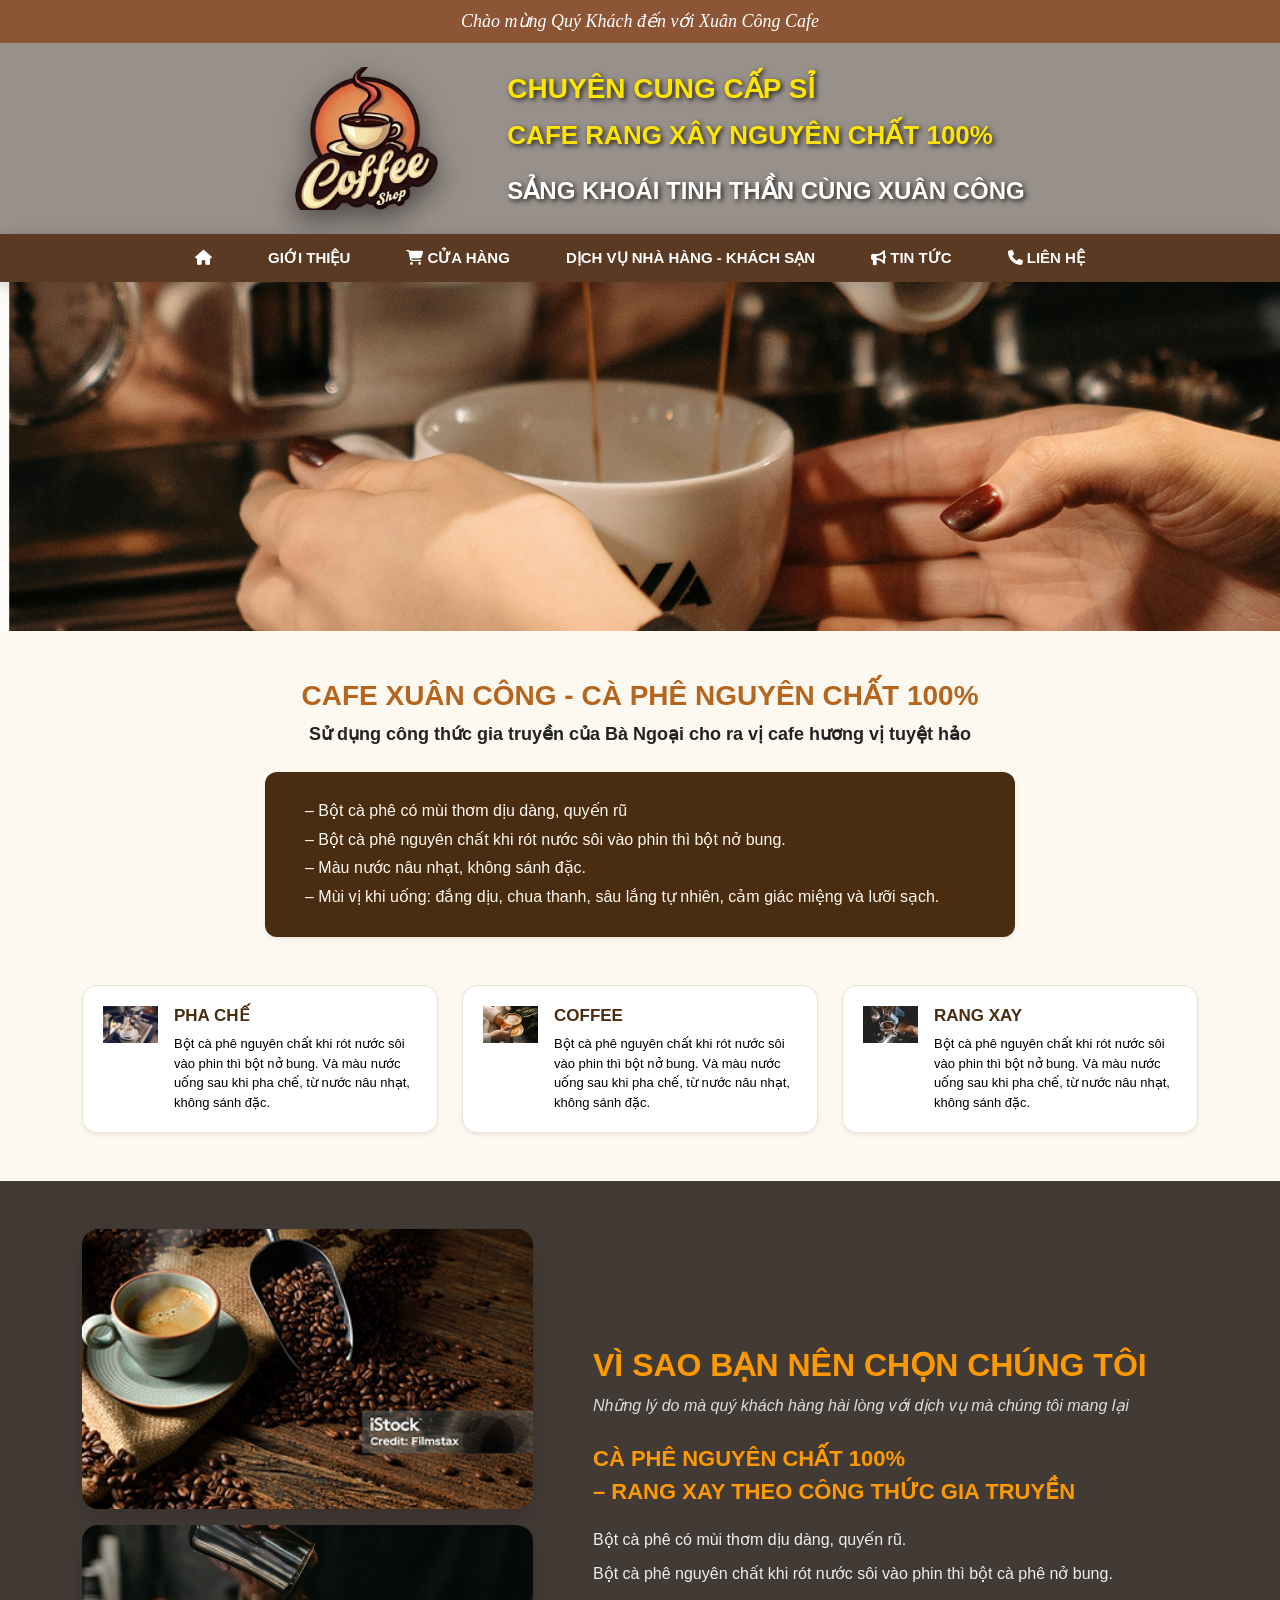
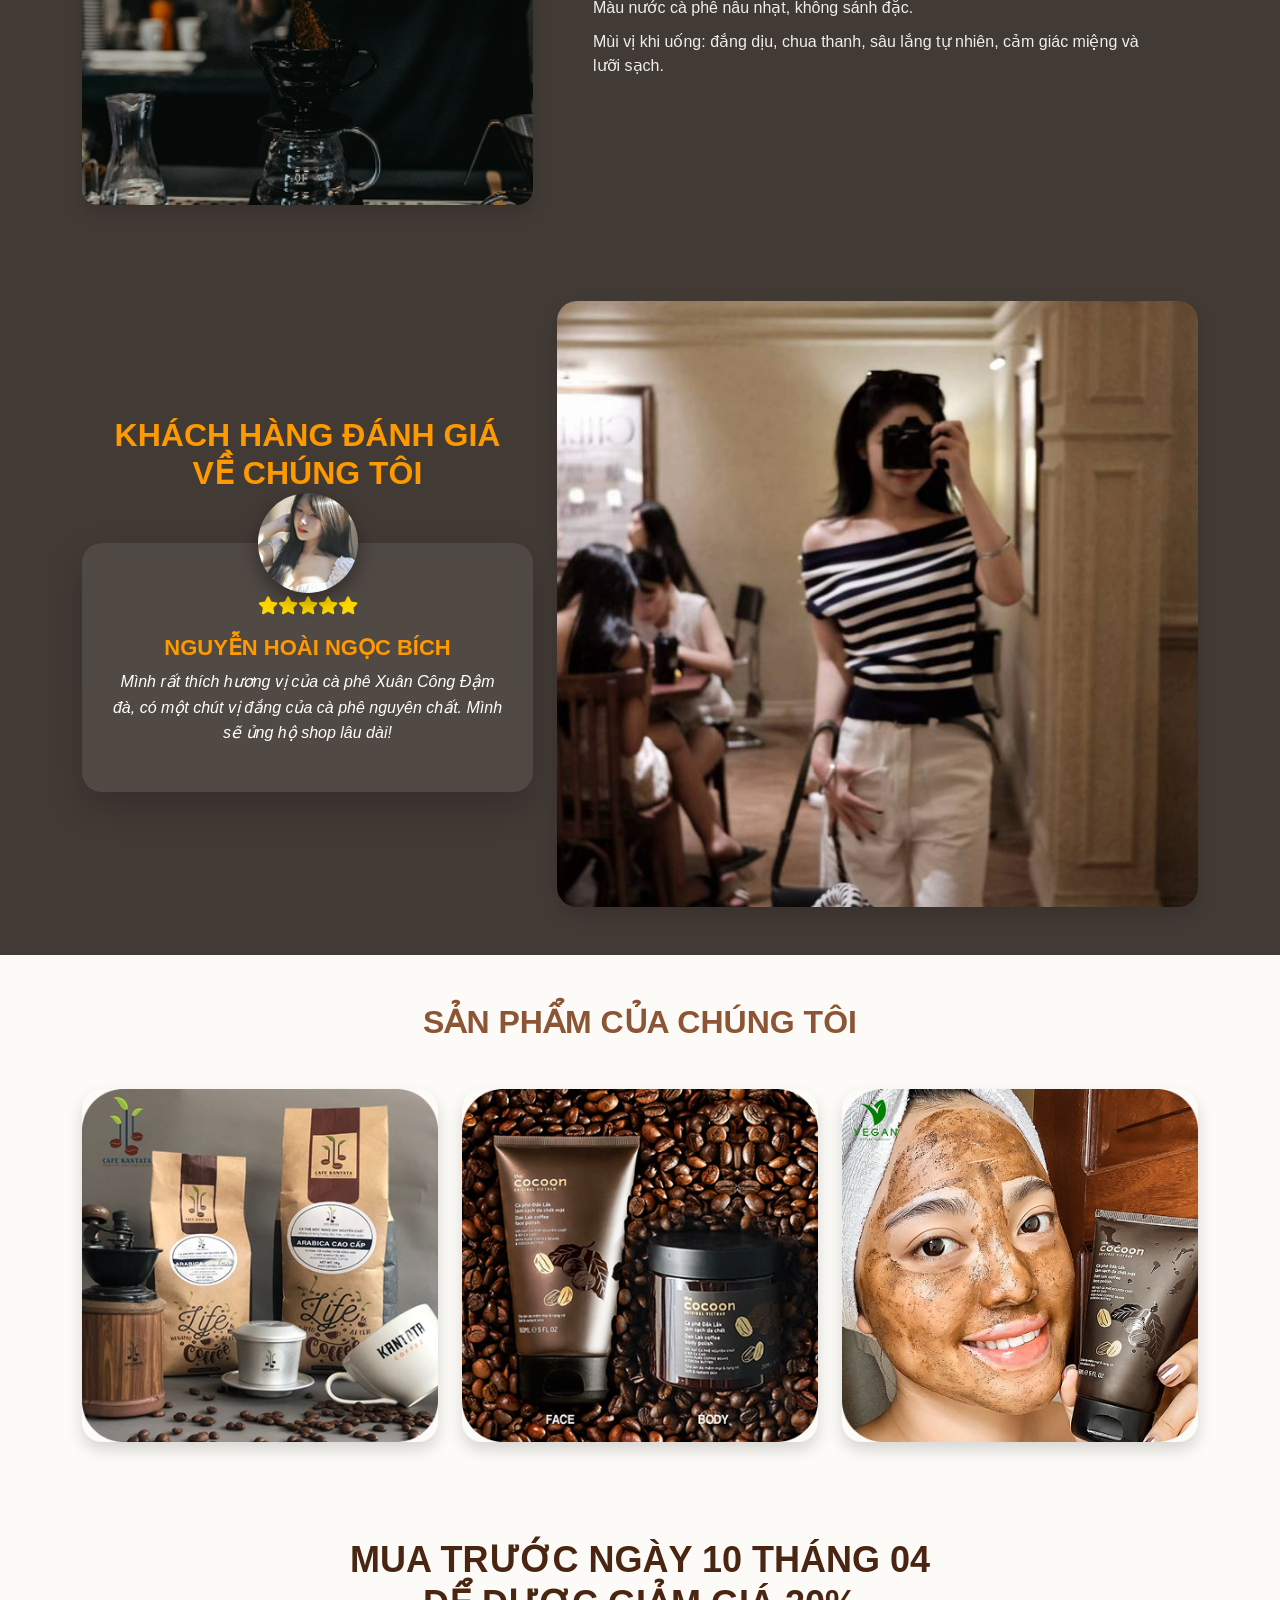
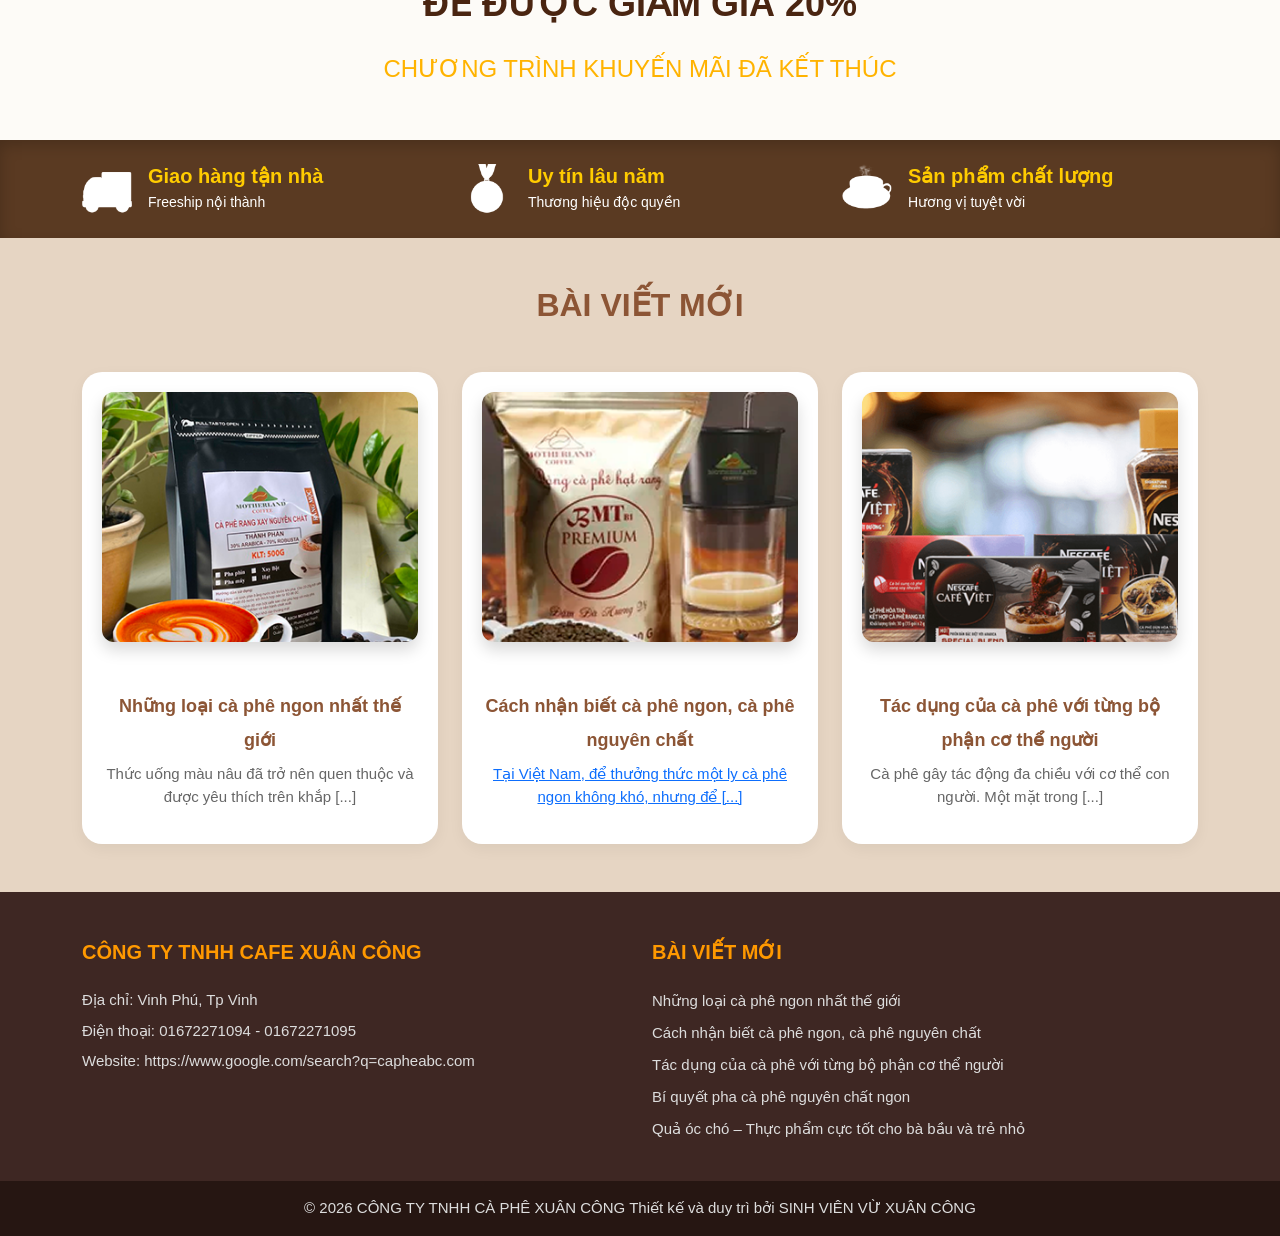
==== index.html @ 3f9b45e1 "bước đầu" ====
<!doctype html>
<html lang="vi">
  <head>
    <meta charset="UTF-8" />
    <meta name="viewport" content="width=device-width, initial-scale=1.0" />
    <title>Xuân Công Cafe - Cà phê nguyên chất 100%</title>

    <link
      href="https://cdn.jsdelivr.net/npm/bootstrap@5.3.3/dist/css/bootstrap.min.css"
      rel="stylesheet"
    />

    <link
      rel="stylesheet"
      href="https://cdnjs.cloudflare.com/ajax/libs/font-awesome/6.4.0/css/all.min.css"
    />
    <link rel="stylesheet" href="style.css" />
  </head>
  <body>
    <div class="top-bar text-center py-2">
      <p class="welcome-text mb-0">
        Chào mừng Quý Khách đến với Xuân Công Cafe
      </p>
    </div>

    <section class="brand-banner py-4">
      <div class="brand-banner-overlay"></div>
      <div class="container banner-inner position-relative z-2">
        <div
          class="row align-items-center justify-content-center text-center text-md-start"
        >
          <div class="col-12 col-md-auto mb-3 mb-md-0 text-center">
            <img
              src="image/logocafe.png"
              alt="Logo Xuân Công Cafe"
              class="banner-logo-img"
            />
          </div>
          <div class="col-12 col-md-auto banner-text">
            <h3 class="text-line-1 mb-1">CHUYÊN CUNG CẤP SỈ</h3>
            <h2 class="text-line-2 mb-2">CAFE RANG XÂY NGUYÊN CHẤT 100%</h2>
            <h3 class="text-line-3 mb-0">
              SẢNG KHOÁI TINH THẦN CÙNG XUÂN CÔNG
            </h3>
          </div>
        </div>
      </div>
    </section>

    <header class="header sticky-top">
      <nav class="container">
        <ul
          class="nav-links d-flex justify-content-center flex-wrap gap-3 gap-md-4 list-unstyled mb-0"
        >
          <li>
            <a href="#"><i class="fas fa-home"></i></a>
          </li>
          <li><a href="#">GIỚI THIỆU</a></li>
          <li>
            <a href="#"><i class="fas fa-shopping-cart"></i> CỬA HÀNG</a>
          </li>
          <li><a href="#">DỊCH VỤ NHÀ HÀNG - KHÁCH SẠN</a></li>
          <li>
            <a href="#"><i class="fas fa-bullhorn"></i> TIN TỨC</a>
          </li>
          <li>
            <a href="#"><i class="fas fa-phone"></i> LIÊN HỆ</a>
          </li>
        </ul>
      </nav>
    </header>

    <section class="hero-image-only">
      <img src="image/nên2.png" alt="Pha chế cafe" class="img-fluid w-100" />
    </section>

    <section class="about-section py-5">
      <div class="container text-center">
        <h2 class="about-title mb-2">
          CAFE XUÂN CÔNG - CÀ PHÊ NGUYÊN CHẤT 100%
        </h2>
        <p class="about-subtitle mb-4">
          Sử dụng công thức gia truyền của Bà Ngoại cho ra vị cafe hương vị
          tuyệt hảo
        </p>

        <div class="features-box text-start mx-auto mb-5 shadow-sm">
          <ul class="list-unstyled mb-0">
            <li>– Bột cà phê có mùi thơm dịu dàng, quyến rũ</li>
            <li>
              – Bột cà phê nguyên chất khi rót nước sôi vào phin thì bột nở
              bung.
            </li>
            <li>– Màu nước nâu nhạt, không sánh đặc.</li>
            <li>
              – Mùi vị khi uống: đắng dịu, chua thanh, sâu lắng tự nhiên, cảm
              giác miệng và lưỡi sạch.
            </li>
          </ul>
        </div>

        <div class="row g-4 justify-content-center">
          <div class="col-12 col-md-4">
            <div class="service-card shadow-sm d-flex text-start">
              <div class="service-icon me-3">
                <img src="image/pha chế.jpg" alt="Pha chế" />
              </div>
              <div class="service-content">
                <h4>PHA CHẾ</h4>
                <p>
                  Bột cà phê nguyên chất khi rót nước sôi vào phin thì bột nở
                  bung. Và màu nước uống sau khi pha chế, từ nước nâu nhạt,
                  không sánh đặc.
                </p>
              </div>
            </div>
          </div>

          <div class="col-12 col-md-4">
            <div class="service-card shadow-sm d-flex text-start">
              <div class="service-icon me-3">
                <img src="image/cf.jpg" alt="Coffee" />
              </div>
              <div class="service-content">
                <h4>COFFEE</h4>
                <p>
                  Bột cà phê nguyên chất khi rót nước sôi vào phin thì bột nở
                  bung. Và màu nước uống sau khi pha chế, từ nước nâu nhạt,
                  không sánh đặc.
                </p>
              </div>
            </div>
          </div>

          <div class="col-12 col-md-4">
            <div class="service-card shadow-sm d-flex text-start">
              <div class="service-icon me-3">
                <img src="image/rangxay.jpg" alt="Rang xay" />
              </div>
              <div class="service-content">
                <h4>RANG XAY</h4>
                <p>
                  Bột cà phê nguyên chất khi rót nước sôi vào phin thì bột nở
                  bung. Và màu nước uống sau khi pha chế, từ nước nâu nhạt,
                  không sánh đặc.
                </p>
              </div>
            </div>
          </div>
        </div>
      </div>
    </section>

    <section class="why-section-v2 py-5">
      <div class="dark-overlay"></div>
      <div class="container position-relative z-2">
        <div class="row align-items-center gy-4">
          <div class="col-12 col-lg-5">
            <div class="d-flex flex-column gap-3">
              <img
                src="image/cf1.png"
                alt="Hạt cà phê"
                class="img-fluid rounded-4 shadow why-img"
              />
              <img
                src="image/cf2.png"
                alt="Pha chế cà phê"
                class="img-fluid rounded-4 shadow why-img"
              />
            </div>
          </div>
          <div class="col-12 col-lg-7 text-center text-lg-start px-lg-5">
            <h2 class="why-title">VÌ SAO BẠN NÊN CHỌN CHÚNG TÔI</h2>
            <p class="why-subtitle mb-4">
              Những lý do mà quý khách hàng hài lòng với dịch vụ mà chúng tôi
              mang lại
            </p>
            <div class="why-reasons text-center text-lg-start">
              <h3>
                CÀ PHÊ NGUYÊN CHẤT 100%<br />– RANG XAY THEO CÔNG THỨC GIA
                TRUYỀN
              </h3>
              <p>Bột cà phê có mùi thơm dịu dàng, quyến rũ.</p>
              <p>
                Bột cà phê nguyên chất khi rót nước sôi vào phin thì bột cà phê
                nở bung.
              </p>
              <p>Màu nước cà phê nâu nhạt, không sánh đặc.</p>
              <p>
                Mùi vị khi uống: đắng dịu, chua thanh, sâu lắng tự nhiên, cảm
                giác miệng và lưỡi sạch.
              </p>
            </div>
          </div>
        </div>
      </div>
    </section>

    <section class="review-section py-5">
      <div class="dark-overlay"></div>
      <div class="container position-relative z-2">
        <div
          class="row align-items-center flex-column-reverse flex-lg-row gy-5"
        >
          <div class="col-12 col-lg-5 text-center">
            <h2 class="review-title mb-4">
              KHÁCH HÀNG ĐÁNH GIÁ<br />VỀ CHÚNG TÔI
            </h2>
            <div class="review-card mx-auto">
              <img
                src="image/avt1.png"
                alt="Avatar Khách Hàng"
                class="avatar"
              />
              <div class="stars">
                <i class="fas fa-star"></i><i class="fas fa-star"></i
                ><i class="fas fa-star"></i><i class="fas fa-star"></i
                ><i class="fas fa-star"></i>
              </div>
              <h3 class="customer-name">NGUYỄN HOÀI NGỌC BÍCH</h3>
              <p class="review-text">
                Mình rất thích hương vị của cà phê Xuân Công Đậm đà, có một chút
                vị đắng của cà phê nguyên chất. Mình sẽ ủng hộ shop lâu dài!
              </p>
            </div>
          </div>
          <div class="col-12 col-lg-7">
            <img
              src="image/ảnh 3.png"
              alt="Khách hàng"
              class="img-fluid large-photo w-100 shadow"
            />
          </div>
        </div>
      </div>
    </section>

    <section class="products-section py-5">
      <div class="container text-center">
        <div class="mb-5">
          <h2 class="highlight-title">SẢN PHẨM CỦA CHÚNG TÔI</h2>
        </div>
        <div class="row gy-4">
          <div class="col-12 col-md-4">
            <img
              src="image/sp1.png"
              alt="Sản phẩm 1"
              class="img-fluid product-img shadow"
            />
          </div>
          <div class="col-12 col-md-4">
            <img
              src="image/sp2.png"
              alt="Sản phẩm 2"
              class="img-fluid product-img shadow"
            />
          </div>
          <div class="col-12 col-md-4">
            <img
              src="image/sp3.png"
              alt="Sản phẩm 3"
              class="img-fluid product-img shadow"
            />
          </div>
        </div>
      </div>
    </section>

    <section class="promotion-v2 pt-5">
      <div class="container text-center">
        <h2 class="promo-title-v2">
          MUA TRƯỚC NGÀY 10 THÁNG 04<br />ĐỂ ĐƯỢC GIẢM GIÁ 20%
        </h2>

        <div
          id="countdown"
          class="d-flex justify-content-center flex-wrap gap-3 mb-5"
          data-deadline="April 10, 2026 23:59:59"
        >
          <div class="time-box-v2">
            <span id="days">00</span>
            <p>NGÀY</p>
          </div>
          <div class="time-box-v2">
            <span id="hours">00</span>
            <p>GIỜ</p>
          </div>
          <div class="time-box-v2">
            <span id="minutes">00</span>
            <p>PHÚT</p>
          </div>
          <div class="time-box-v2">
            <span id="seconds">00</span>
            <p>GIÂY</p>
          </div>
        </div>
      </div>

      <div class="commitment-bar py-4">
        <div class="container">
          <div class="row gy-4 text-center text-md-start">
            <div
              class="col-12 col-md-4 d-flex align-items-center justify-content-center justify-content-md-start gap-3"
            >
              <img src="image/shipper.png" alt="Giao hàng" class="icon-img" />
              <div class="commit-text">
                <h4 class="mb-1 text-white fs-5">Giao hàng tận nhà</h4>
                <p class="mb-0">Freeship nội thành</p>
              </div>
            </div>
            <div
              class="col-12 col-md-4 d-flex align-items-center justify-content-center justify-content-md-start gap-3"
            >
              <img src="image/uytin.png" alt="Uy tín" class="icon-img" />
              <div class="commit-text">
                <h4 class="mb-1 text-white fs-5">Uy tín lâu năm</h4>
                <p class="mb-0">Thương hiệu độc quyền</p>
              </div>
            </div>
            <div
              class="col-12 col-md-4 d-flex align-items-center justify-content-center justify-content-md-start gap-3"
            >
              <img
                src="image/chatluong.png"
                alt="Chất lượng"
                class="icon-img"
              />
              <div class="commit-text">
                <h4 class="mb-1 text-white fs-5">Sản phẩm chất lượng</h4>
                <p class="mb-0">Hương vị tuyệt vời</p>
              </div>
            </div>
          </div>
        </div>
      </div>
    </section>

    <section class="latest-news py-5">
      <div class="container text-center">
        <div class="mb-5">
          <h2 class="news-title">BÀI VIẾT MỚI</h2>
        </div>
        <div class="row gy-5">
          <div class="col-12 col-md-4">
            <div class="news-card">
              <img
                src="image/new1.png"
                alt="Bài viết 1"
                class="img-fluid news-img shadow"
              />
              <h3 class="mt-4 mb-2">
                <a href="#">Những loại cà phê ngon nhất thế giới</a>
              </h3>
              <p>
                Thức uống màu nâu đã trở nên quen thuộc và được yêu thích trên
                khắp [...]
              </p>
            </div>
          </div>
          <div class="col-12 col-md-4">
            <div class="news-card">
              <img
                src="image/new2.png"
                alt="Bài viết 2"
                class="img-fluid news-img shadow"
              />
              <h3 class="mt-4 mb-2">
                <a href="#" class="active-link"
                  >Cách nhận biết cà phê ngon, cà phê nguyên chất</a
                >
              </h3>
              <p>
                <a href="#" class="active-link"
                  >Tại Việt Nam, để thưởng thức một ly cà phê ngon không khó,
                  nhưng để [...]</a
                >
              </p>
            </div>
          </div>
          <div class="col-12 col-md-4">
            <div class="news-card">
              <img
                src="image/new3.png"
                alt="Bài viết 3"
                class="img-fluid news-img shadow"
              />
              <h3 class="mt-4 mb-2">
                <a href="#"
                  >Tác dụng của cà phê với từng bộ phận cơ thể người</a
                >
              </h3>
              <p>
                Cà phê gây tác động đa chiều với cơ thể con người. Một mặt trong
                [...]
              </p>
            </div>
          </div>
        </div>
      </div>
    </section>

    <footer class="footer pt-5">
      <div class="container">
        <div class="row gy-4 text-center text-md-start pb-4">
          <div class="col-12 col-md-6">
            <h3 class="footer-heading">CÔNG TY TNHH CAFE XUÂN CÔNG</h3>
            <p class="mb-2 text-light">Địa chỉ: Vinh Phú, Tp Vinh</p>
            <p class="mb-2 text-light">Điện thoại: 01672271094 - 01672271095</p>
            <p class="mb-0 text-light">
              Website: https://www.google.com/search?q=capheabc.com
            </p>
          </div>
          <div class="col-12 col-md-6">
            <h3 class="footer-heading">BÀI VIẾT MỚI</h3>
            <ul class="list-unstyled">
              <li class="mb-2">
                <a href="#" class="text-light text-decoration-none footer-link"
                  >Những loại cà phê ngon nhất thế giới</a
                >
              </li>
              <li class="mb-2">
                <a href="#" class="text-light text-decoration-none footer-link"
                  >Cách nhận biết cà phê ngon, cà phê nguyên chất</a
                >
              </li>
              <li class="mb-2">
                <a href="#" class="text-light text-decoration-none footer-link"
                  >Tác dụng của cà phê với từng bộ phận cơ thể người</a
                >
              </li>
              <li class="mb-2">
                <a href="#" class="text-light text-decoration-none footer-link"
                  >Bí quyết pha cà phê nguyên chất ngon</a
                >
              </li>
              <li class="mb-0">
                <a href="#" class="text-light text-decoration-none footer-link"
                  >Quả óc chó – Thực phẩm cực tốt cho bà bầu và trẻ nhỏ</a
                >
              </li>
            </ul>
          </div>
        </div>
      </div>
      <div class="footer-bottom py-3">
        <p class="text-center text-white mb-0 px-2">
          © 2026 CÔNG TY TNHH CÀ PHÊ XUÂN CÔNG Thiết kế và duy trì bởi SINH VIÊN
          VỪ XUÂN CÔNG
        </p>
      </div>
    </footer>

    <script src="https://cdn.jsdelivr.net/npm/bootstrap@5.3.3/dist/js/bootstrap.bundle.min.js"></script>
    <script src="script.js"></script>
  </body>
</html>
---- style.css ----
/* =======================================================
   STYLE CÙNG BOOTSTRAP 5 - BẢN CLEAN, KHÔNG VIỀN MÀU
======================================================= */
* {
  font-family: "Arial", sans-serif;
}
body {
  background-color: #fdfbf7; /* Nền trắng ngà nhẹ nhàng cho toàn trang */
  overflow-x: hidden;
}

/* --- MÀU SẮC & TOP BAR --- */
.top-bar {
  background-color: #8c5535;
}
.welcome-text {
  font-family: "Times New Roman", Times, serif;
  font-size: 18px;
  font-style: italic;
  color: #fff;
}

/* --- BANNER CHÍNH (NỀN HẠT CÀ PHÊ - KHÔNG VIỀN) --- */
.brand-banner {
  background-image: url("image/nen-1.png"); /* Chắc chắn file ảnh nền tên là nen-1.png */
  background-size: cover;
  background-position: center;
  padding: 50px 0;
  position: relative;
  /* Đã xóa hoàn toàn các viền màu ở đây */
}
.brand-banner-overlay {
  position: absolute;
  top: 0;
  left: 0;
  width: 100%;
  height: 100%;
  background-color: rgba(
    30,
    15,
    5,
    0.45
  ); /* Lớp phủ đen trong suốt để nổi chữ */
}
.banner-logo-img {
  max-width: 220px;
  filter: drop-shadow(
    0px 10px 15px rgba(0, 0, 0, 0.5)
  ); /* Bóng đổ nhẹ cho logo */
}
.banner-text {
  padding-left: 20px;
}
.text-line-1 {
  color: #ffe600;
  font-size: 28px;
  font-weight: bold;
  margin-bottom: 15px !important;
  text-shadow: 2px 2px 5px rgba(0, 0, 0, 0.8);
}
.text-line-2 {
  color: #ffe600;
  font-size: 26px;
  font-weight: 900;
  margin-bottom: 25px !important;
  text-shadow: 2px 2px 5px rgba(0, 0, 0, 0.8);
}
.text-line-3 {
  color: #ffffff;
  font-size: 24px;
  font-weight: bold;
  text-shadow: 2px 2px 5px rgba(0, 0, 0, 0.8);
}

/* --- THANH MENU (NAVBAR) --- */
.header {
  background-color: #5a3a22;
  box-shadow: 0 4px 15px rgba(0, 0, 0, 0.2);
  padding: 12px 0;
}
.nav-links {
  margin: 0;
  padding: 0;
}
.nav-links a {
  color: #ffffff;
  font-weight: bold;
  font-size: 15px;
  text-transform: uppercase;
  text-decoration: none;
  padding: 8px 16px;
  border-radius: 5px;
  transition: all 0.3s ease;
}
.nav-links a:hover {
  color: #ffea00;
  background-color: rgba(255, 255, 255, 0.1);
}

/* --- BANNER LY CAFE --- */
.hero-image-only {
  max-height: 500px;
  overflow: hidden;
  display: flex;
  justify-content: center;
  align-items: center;
}
.hero-image-only img {
  object-fit: cover;
  width: 100%;
}

/* --- PHẦN GIỚI THIỆU CHỮ --- */
.hero-text-section {
  background-color: #fdfbf7;
  position: relative;
  padding: 60px 0;
}
.hero-content h1 {
  color: #8c5535;
  font-size: 32px;
  font-weight: bold;
  margin-bottom: 20px;
}
.hero-content h2 {
  color: #5a3a22;
  font-size: 20px;
  line-height: 1.6;
  margin-bottom: 30px;
  font-weight: 600;
}
.hero-content p {
  color: #444;
  font-size: 18px;
  margin-bottom: 10px;
}

/* --- VÌ SAO CHỌN CHÚNG TÔI & REVIEW (NỀN ẢNH TỐI) --- */
.why-section-v2,
.review-section {
  background-image: url("image/image_7b2fdf.png");
  background-size: cover;
  background-position: center;
  background-attachment: fixed;
  position: relative;
  padding: 80px 0;
}
.dark-overlay {
  position: absolute;
  top: 0;
  left: 0;
  width: 100%;
  height: 100%;
  background-color: rgba(20, 10, 5, 0.8);
}
.why-title {
  color: #ff9900;
  font-size: 32px;
  font-weight: bold;
  margin-bottom: 10px;
}
.why-subtitle {
  color: #ddd;
  font-size: 16px;
  font-style: italic;
}
.why-reasons h3 {
  color: #ff9900;
  font-size: 22px;
  font-weight: bold;
  line-height: 1.5;
  margin-bottom: 20px;
}
.why-reasons p {
  color: #eee;
  font-size: 16px;
  margin-bottom: 10px;
}
/* Xóa viền ảnh, chỉ dùng bo góc và bóng mờ */
.why-img {
  height: 280px;
  object-fit: cover;
  width: 100%;
  border-radius: 15px;
  box-shadow: 0 10px 20px rgba(0, 0, 0, 0.3);
}

/* --- ĐÁNH GIÁ KHÁCH HÀNG --- */
.review-title {
  color: #ff9900;
  font-size: 32px;
  font-weight: bold;
}
.review-card {
  background-color: rgba(255, 255, 255, 0.08);
  border-radius: 20px;
  padding: 50px 30px 30px;
  position: relative;
  margin-top: 50px;
  box-shadow: 0 15px 35px rgba(0, 0, 0, 0.2);
  backdrop-filter: blur(10px); /* Hiệu ứng kính mờ sang trọng */
}
/* Xóa viền Avatar */
.avatar {
  width: 100px;
  height: 100px;
  border-radius: 50%;
  object-fit: cover;
  position: absolute;
  top: -50px;
  left: 50%;
  transform: translateX(-50%);
  box-shadow: 0 8px 20px rgba(0, 0, 0, 0.4);
}
.customer-name {
  color: #ff9900;
  font-size: 22px;
  font-weight: bold;
  margin-top: 15px;
}
.stars {
  color: #ffd700;
  font-size: 18px;
  margin-bottom: 15px;
}
.review-text {
  color: #fff;
  font-style: italic;
  line-height: 1.6;
}
/* Xóa viền ảnh lớn */
.large-photo {
  border-radius: 20px;
  box-shadow: 0 15px 40px rgba(0, 0, 0, 0.4);
}

/* --- SẢN PHẨM & TIN TỨC --- */
.products-section {
  background-color: #fdfbf7;
  padding: 80px 0;
}
.highlight-title {
  color: #8c5535;
  font-size: 32px;
  font-weight: bold;
  text-transform: uppercase;
}
.product-img {
  border-radius: 20px;
  box-shadow: 0 10px 25px rgba(0, 0, 0, 0.1);
  transition: transform 0.3s;
  cursor: pointer;
}
.product-img:hover {
  transform: translateY(-10px);
  box-shadow: 0 15px 35px rgba(0, 0, 0, 0.15);
}

/* --- KHUYẾN MÃI VÀ ĐẾM NGƯỢC --- */
.promotion-v2 {
  background-image: url("image/nen-go.png");
  background-size: cover;
  background-position: center;
  position: relative;
}
.promo-title-v2 {
  color: #4a2511;
  font-size: 36px;
  font-weight: 900;
  margin-bottom: 30px;
  text-shadow: 1px 1px 3px rgba(255, 255, 255, 0.5);
}
/* Xóa viền cục đếm ngược */
.time-box-v2 {
  background-color: rgba(217, 108, 43, 0.95);
  border-radius: 15px;
  padding: 20px;
  min-width: 110px;
  box-shadow: 0 10px 25px rgba(0, 0, 0, 0.2);
}
.time-box-v2 span {
  color: #fff;
  font-size: 42px;
  font-weight: bold;
}
.time-box-v2 p {
  color: #fff;
  font-size: 16px;
  margin-top: 5px;
  font-weight: 600;
}

/* --- COMMITMENT (CAM KẾT) --- */
.commitment-bar {
  background-color: #5a3a22;
  box-shadow: inset 0 5px 15px rgba(0, 0, 0, 0.2);
}
.icon-img {
  max-width: 50px;
  filter: brightness(0) invert(1); /* Chuyển icon thành màu trắng nếu cần */
}
.commit-text h4 {
  color: #ffcc00 !important;
  font-weight: bold;
}
.commit-text p {
  color: #fff;
  font-size: 14px;
}

/* --- BÀI VIẾT MỚI --- */
.latest-news {
  background-color: #e6d5c3;
  padding: 80px 0;
}
.news-title {
  color: #8c5535;
  font-size: 32px;
  font-weight: bold;
  text-transform: uppercase;
}
.news-card {
  background: #fff;
  padding: 20px;
  border-radius: 20px;
  height: 100%;
  transition: 0.3s;
  box-shadow: 0 5px 15px rgba(0, 0, 0, 0.05);
}
.news-card:hover {
  box-shadow: 0 15px 30px rgba(0, 0, 0, 0.1);
  transform: translateY(-5px);
}
.news-img {
  width: 100%;
  height: 250px;
  object-fit: cover;
  border-radius: 12px;
  margin-bottom: 20px;
}
.news-card h3 a {
  color: #8c5535;
  font-weight: bold;
  text-decoration: none;
  font-size: 18px;
  line-height: 1.4;
}
.news-card p {
  color: #666;
  margin-top: 10px;
  font-size: 15px;
}

/* --- FOOTER --- */
.footer {
  background-color: #3e2723;
}
.footer-heading {
  color: #ff9900;
  font-size: 20px;
  font-weight: bold;
  text-transform: uppercase;
  margin-bottom: 25px;
}
.footer p,
.footer-link {
  color: #ddd !important;
  font-size: 15px;
}
.footer-bottom {
  background-color: #261612;
}

/* --- RESPONSIVE --- */
@media (max-width: 768px) {
  .banner-logo-img {
    max-width: 150px;
    margin-bottom: 20px;
  }
  .text-line-1 {
    font-size: 22px;
  }
  .text-line-2 {
    font-size: 20px;
  }
  .text-line-3 {
    font-size: 16px;
  }
  .brand-banner {
    padding: 30px 10px;
    text-align: center;
  }
  .banner-text {
    padding-left: 0;
  }
}

/* --- STYLE CHO PHẦN GIỚI THIỆU CHUẨN THIẾT KẾ MỚI --- */
.about-section {
  background-color: #fdf9f1; /* Màu nền kem nhạt giống thiết kế */
}
.about-title {
  color: #b5651d; /* Màu cam nâu */
  font-weight: bold;
  font-size: 28px;
}
.about-subtitle {
  color: #222;
  font-size: 18px;
  font-weight: bold;
}
.features-box {
  background-color: #4a2c10; /* Hộp màu nâu đậm */
  color: #fdf9f1; /* Chữ màu kem sáng */
  padding: 25px 40px;
  border-radius: 12px;
  max-width: 750px; /* Giới hạn chiều rộng để canh giữa đẹp hơn */
  font-size: 16px;
  line-height: 1.8;
}
.service-card {
  background-color: #ffffff;
  border-radius: 15px;
  padding: 20px;
  height: 100%;
  border: 1px solid #ebe3d5; /* Viền nhạt cực mỏng */
}
.service-icon img {
  width: 55px; /* Chỉnh lại độ lớn của icon */
  height: auto; /* =======================================================
   STYLE CÙNG BOOTSTRAP 5 - TÔNG MÀU CÀ PHÊ CHỦ ĐẠO
======================================================= */
  * {
    font-family: "Arial", sans-serif;
  }
  body {
    background-color: #fdf9f1; /* Nền Latte kem nhạt, ấm áp */
    color: #2a1a12; /* Chữ màu xám đen pha nâu, không dùng đen tuyền */
    overflow-x: hidden;
  }

  /* --- MÀU SẮC & TOP BAR --- */
  .top-bar {
    background-color: #3e2723; /* Nâu Espresso đậm */
    border-bottom: 1px solid #5d4037;
  }
  .welcome-text {
    font-family: "Times New Roman", Times, serif;
    font-size: 16px;
    font-style: italic;
    color: #eacda3; /* Màu vàng kem */
    letter-spacing: 1px;
  }

  /* --- BANNER CHÍNH --- */
  .brand-banner {
    background-image: url("image/nen-1.png");
    background-size: cover;
    background-position: center;
    padding: 55px 0;
    position: relative;
  }
  .brand-banner-overlay {
    position: absolute;
    top: 0;
    left: 0;
    width: 100%;
    height: 100%;
    background-color: rgba(20, 10, 5, 0.6); /* Phủ đen sậm màu cà phê */
  }
  .banner-logo-img {
    max-width: 220px;
    filter: drop-shadow(0px 8px 12px rgba(0, 0, 0, 0.6));
  }
  .banner-text {
    padding-left: 20px;
  }
  .text-line-1 {
    color: #d4a373; /* Màu vàng Caramel sang trọng */
    font-size: 26px;
    font-weight: bold;
    margin-bottom: 15px !important;
    letter-spacing: 2px;
  }
  .text-line-2 {
    color: #eacda3; /* Trắng kem sữa */
    font-size: 32px;
    font-weight: 900;
    margin-bottom: 25px !important;
    text-shadow: 2px 2px 4px rgba(0, 0, 0, 0.8);
  }
  .text-line-3 {
    color: #ffffff;
    font-size: 20px;
    font-weight: normal;
    letter-spacing: 1px;
  }

  /* --- THANH MENU (NAVBAR) --- */
  .header {
    background-color: #2d1a11; /* Nâu cực đậm, gần như đen */
    box-shadow: 0 4px 15px rgba(0, 0, 0, 0.3);
    padding: 15px 0;
  }
  .nav-links {
    margin: 0;
    padding: 0;
  }
  .nav-links a {
    color: #eacda3; /* Màu kem sữa */
    font-weight: 600;
    font-size: 14px;
    text-transform: uppercase;
    text-decoration: none;
    padding: 8px 18px;
    border-radius: 4px;
    transition: all 0.3s ease;
    letter-spacing: 1px;
  }
  .nav-links a:hover {
    color: #fff;
    background-color: #4e342e; /* Nâu nhạt hơn khi di chuột */
  }

  /* --- BANNER LY CAFE --- */
  .hero-image-only {
    max-height: 550px;
    overflow: hidden;
    display: flex;
    justify-content: center;
    align-items: center;
  }
  .hero-image-only img {
    object-fit: cover;
    width: 100%;
  }

  /* --- PHẦN GIỚI THIỆU CHUẨN THIẾT KẾ MỚI --- */
  .about-section {
    background-color: #fdf9f1;
    padding: 70px 0;
  }
  .about-title {
    color: #5d4037; /* Nâu Mocha */
    font-weight: 900;
    font-size: 32px;
  }
  .about-subtitle {
    color: #6d4c41;
    font-size: 18px;
    font-weight: 600;
    font-style: italic;
  }
  .features-box {
    background-color: #3e2723; /* Nâu Espresso */
    color: #fdf9f1;
    padding: 30px 45px;
    border-radius: 10px;
    max-width: 750px;
    font-size: 16px;
    line-height: 1.8;
    box-shadow: 0 10px 20px rgba(62, 39, 35, 0.15);
  }
  .service-card {
    background-color: #ffffff;
    border-radius: 12px;
    padding: 25px 20px;
    height: 100%;
    border: 1px solid #eae0d5;
    box-shadow: 0 5px 15px rgba(0, 0, 0, 0.03);
    transition: 0.3s;
  }
  .service-card:hover {
    box-shadow: 0 10px 25px rgba(93, 64, 55, 0.1);
    transform: translateY(-5px);
  }
  .service-icon img {
    width: 50px;
    height: auto;
    object-fit: contain;
  }
  .service-content h4 {
    color: #5d4037;
    font-weight: 900;
    font-size: 18px;
    margin-bottom: 10px;
  }
  .service-content p {
    color: #4e342e;
    font-size: 14px;
    margin: 0;
    line-height: 1.6;
  }

  /* --- VÌ SAO CHỌN CHÚNG TÔI & REVIEW (NỀN ẢNH TỐI) --- */
  .why-section-v2,
  .review-section {
    background-image: url("image/image_7b2fdf.png");
    background-size: cover;
    background-position: center;
    background-attachment: fixed;
    position: relative;
    padding: 80px 0;
  }
  .dark-overlay {
    position: absolute;
    top: 0;
    left: 0;
    width: 100%;
    height: 100%;
    background-color: rgba(25, 15, 10, 0.85); /* Tối và ám nâu */
  }
  .why-title,
  .review-title {
    color: #d4a373; /* Vàng Caramel */
    font-size: 36px;
    font-weight: 900;
    text-transform: uppercase;
  }
  .why-subtitle {
    color: #c8b6a6;
    font-size: 16px;
    font-style: italic;
  }
  .why-reasons h3 {
    color: #eacda3;
    font-size: 22px;
    font-weight: bold;
    line-height: 1.5;
    margin-bottom: 20px;
  }
  .why-reasons p {
    color: #d7ccc8;
    font-size: 16px;
    margin-bottom: 10px;
  }
  .why-img {
    height: 280px;
    object-fit: cover;
    width: 100%;
    border-radius: 10px;
    box-shadow: 0 10px 20px rgba(0, 0, 0, 0.5);
  }

  /* --- ĐÁNH GIÁ KHÁCH HÀNG --- */
  .review-card {
    background-color: rgba(62, 39, 35, 0.6); /* Nền nâu trong suốt */
    border: 1px solid rgba(212, 163, 115, 0.2);
    border-radius: 15px;
    padding: 50px 30px 30px;
    position: relative;
    margin-top: 50px;
    backdrop-filter: blur(5px);
  }
  .avatar {
    width: 90px;
    height: 90px;
    border-radius: 50%;
    object-fit: cover;
    position: absolute;
    top: -45px;
    left: 50%;
    transform: translateX(-50%);
    border: 3px solid #d4a373; /* Viền vàng caramel cho avatar */
  }
  .customer-name {
    color: #d4a373;
    font-size: 22px;
    font-weight: bold;
    margin-top: 15px;
  }
  .stars {
    color: #d4a373;
    font-size: 18px;
    margin-bottom: 15px;
  }
  .review-text {
    color: #efebe9;
    font-style: italic;
    line-height: 1.6;
  }
  .large-photo {
    border-radius: 12px;
    box-shadow: 0 15px 40px rgba(0, 0, 0, 0.5);
  }

  /* --- SẢN PHẨM & TIN TỨC --- */
  .products-section {
    background-color: #fdf9f1;
    padding: 80px 0;
  }
  .highlight-title,
  .news-title {
    color: #3e2723;
    font-size: 32px;
    font-weight: 900;
    text-transform: uppercase;
    position: relative;
    display: inline-block;
    padding-bottom: 10px;
  }
  /* Tạo đường gạch chân nhỏ gọn gàng dưới tiêu đề */
  .highlight-title::after,
  .news-title::after {
    content: "";
    position: absolute;
    width: 60px;
    height: 3px;
    background-color: #d4a373;
    bottom: 0;
    left: 50%;
    transform: translateX(-50%);
  }
  .product-img {
    border-radius: 15px;
    box-shadow: 0 8px 20px rgba(0, 0, 0, 0.08);
    transition: 0.3s;
    cursor: pointer;
  }
  .product-img:hover {
    transform: translateY(-8px);
    box-shadow: 0 12px 25px rgba(93, 64, 55, 0.15);
  }

  /* --- KHUYẾN MÃI VÀ ĐẾM NGƯỢC --- */
  .promotion-v2 {
    background-image: url("image/nen-go.png"); /* Nền vân gỗ */
    background-size: cover;
    background-position: center;
    position: relative;
    border-top: 5px solid #5d4037;
  }
  .promo-title-v2 {
    color: #3e2723;
    font-size: 34px;
    font-weight: 900;
    margin-bottom: 30px;
  }
  .time-box-v2 {
    background-color: #5d4037; /* Nâu Mocha */
    border-radius: 10px;
    padding: 20px;
    min-width: 100px;
    box-shadow: 0 8px 20px rgba(0, 0, 0, 0.3);
    border: 1px solid #795548;
  }
  .time-box-v2 span {
    color: #eacda3;
    font-size: 40px;
    font-weight: bold;
  }
  .time-box-v2 p {
    color: #fff;
    font-size: 14px;
    margin-top: 5px;
    font-weight: normal;
    letter-spacing: 1px;
  }

  /* --- COMMITMENT (CAM KẾT) --- */
  .commitment-bar {
    background-color: #3e2723;
    padding: 30px 0;
    border-top: 2px solid #d4a373;
  }
  .icon-img {
    max-width: 45px;
    filter: brightness(0) saturate(100%) invert(86%) sepia(21%) saturate(762%)
      hue-rotate(345deg) brightness(94%) contrast(89%); /* Chuyển icon sang màu Vàng Caramel */
  }
  .commit-text h4 {
    color: #d4a373 !important;
    font-weight: bold;
    font-size: 16px;
  }
  .commit-text p {
    color: #d7ccc8;
    font-size: 14px;
    margin: 0;
  }

  /* --- BÀI VIẾT MỚI --- */
  .latest-news {
    background-color: #f5ebe1;
    padding: 80px 0;
  }
  .news-card {
    background: #fff;
    padding: 20px;
    border-radius: 12px;
    height: 100%;
    transition: 0.3s;
    border: 1px solid #eae0d5;
  }
  .news-card:hover {
    box-shadow: 0 10px 25px rgba(93, 64, 55, 0.1);
    transform: translateY(-5px);
  }
  .news-img {
    width: 100%;
    height: 220px;
    object-fit: cover;
    border-radius: 8px;
    margin-bottom: 20px;
  }
  .news-card h3 a {
    color: #3e2723;
    font-weight: bold;
    text-decoration: none;
    font-size: 18px;
    line-height: 1.4;
  }
  .news-card h3 a:hover {
    color: #d4a373;
  }
  .news-card p {
    color: #6d4c41;
    margin-top: 10px;
    font-size: 14px;
  }

  /* --- FOOTER --- */
  .footer {
    background-color: #2d1a11;
    border-top: 4px solid #5d4037;
  }
  .footer-heading {
    color: #d4a373;
    font-size: 18px;
    font-weight: bold;
    text-transform: uppercase;
    margin-bottom: 25px;
    letter-spacing: 1px;
  }
  .footer p,
  .footer-link {
    color: #bcaaa4 !important;
    font-size: 14px;
    line-height: 1.8;
  }
  .footer-link:hover {
    color: #fff !important;
    text-decoration: none !important;
  }
  .footer-bottom {
    background-color: #1e0f0a;
    padding: 15px 0;
  }
  .footer-bottom p {
    color: #8d6e63 !important;
    font-size: 13px;
  }

  /* --- RESPONSIVE --- */
  @media (max-width: 768px) {
    .banner-logo-img {
      max-width: 150px;
      margin-bottom: 20px;
    }
    .text-line-1 {
      font-size: 20px;
    }
    .text-line-2 {
      font-size: 24px;
    }
    .text-line-3 {
      font-size: 16px;
    }
    .brand-banner {
      padding: 30px 10px;
      text-align: center;
    }
    .banner-text {
      padding-left: 0;
    }
    .about-title,
    .why-title,
    .review-title,
    .highlight-title,
    .news-title {
      font-size: 26px;
    }
  }
  object-fit: contain;
}
.service-content h4 {
  color: #4a2c10;
  font-weight: bold;
  font-size: 17px;
  margin-bottom: 8px;
}
.service-content p {
  color: #000;
  font-size: 13px;
  margin: 0;
  line-height: 1.5;
  font-weight: 500;
}
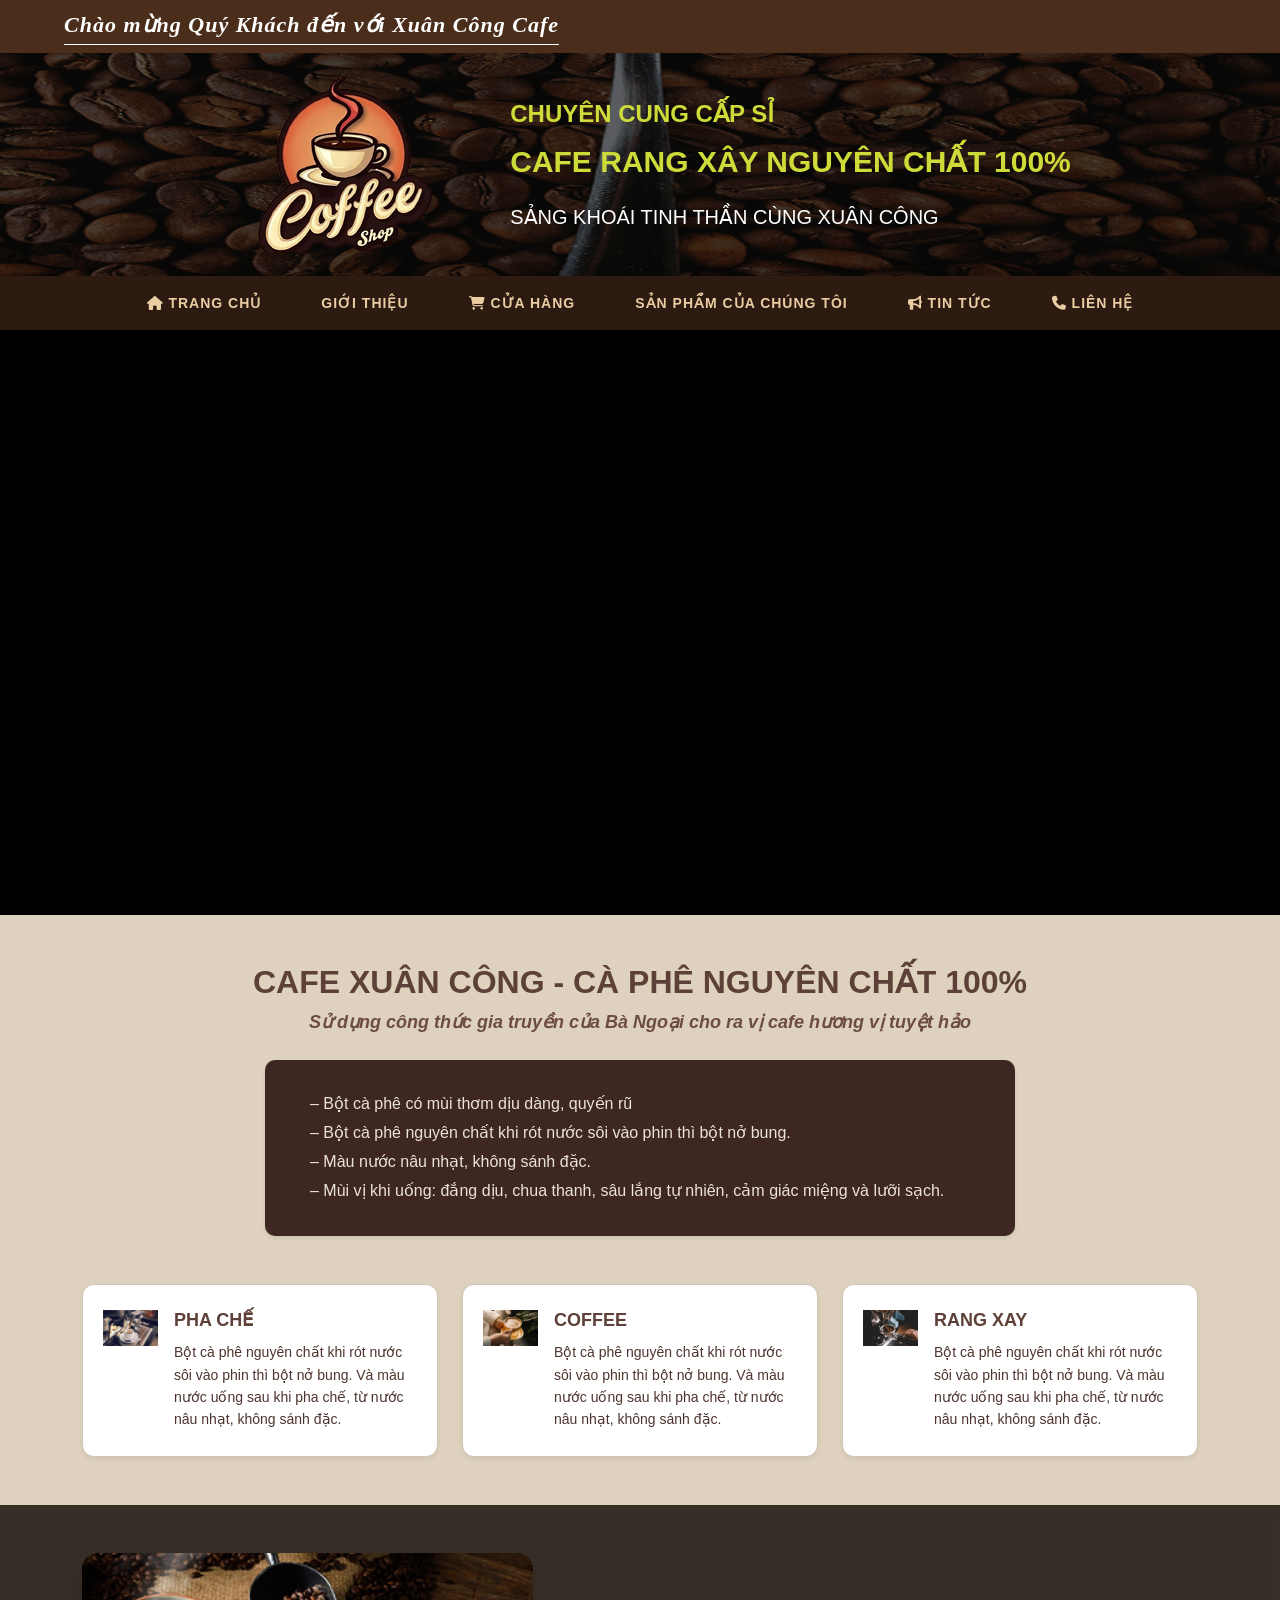
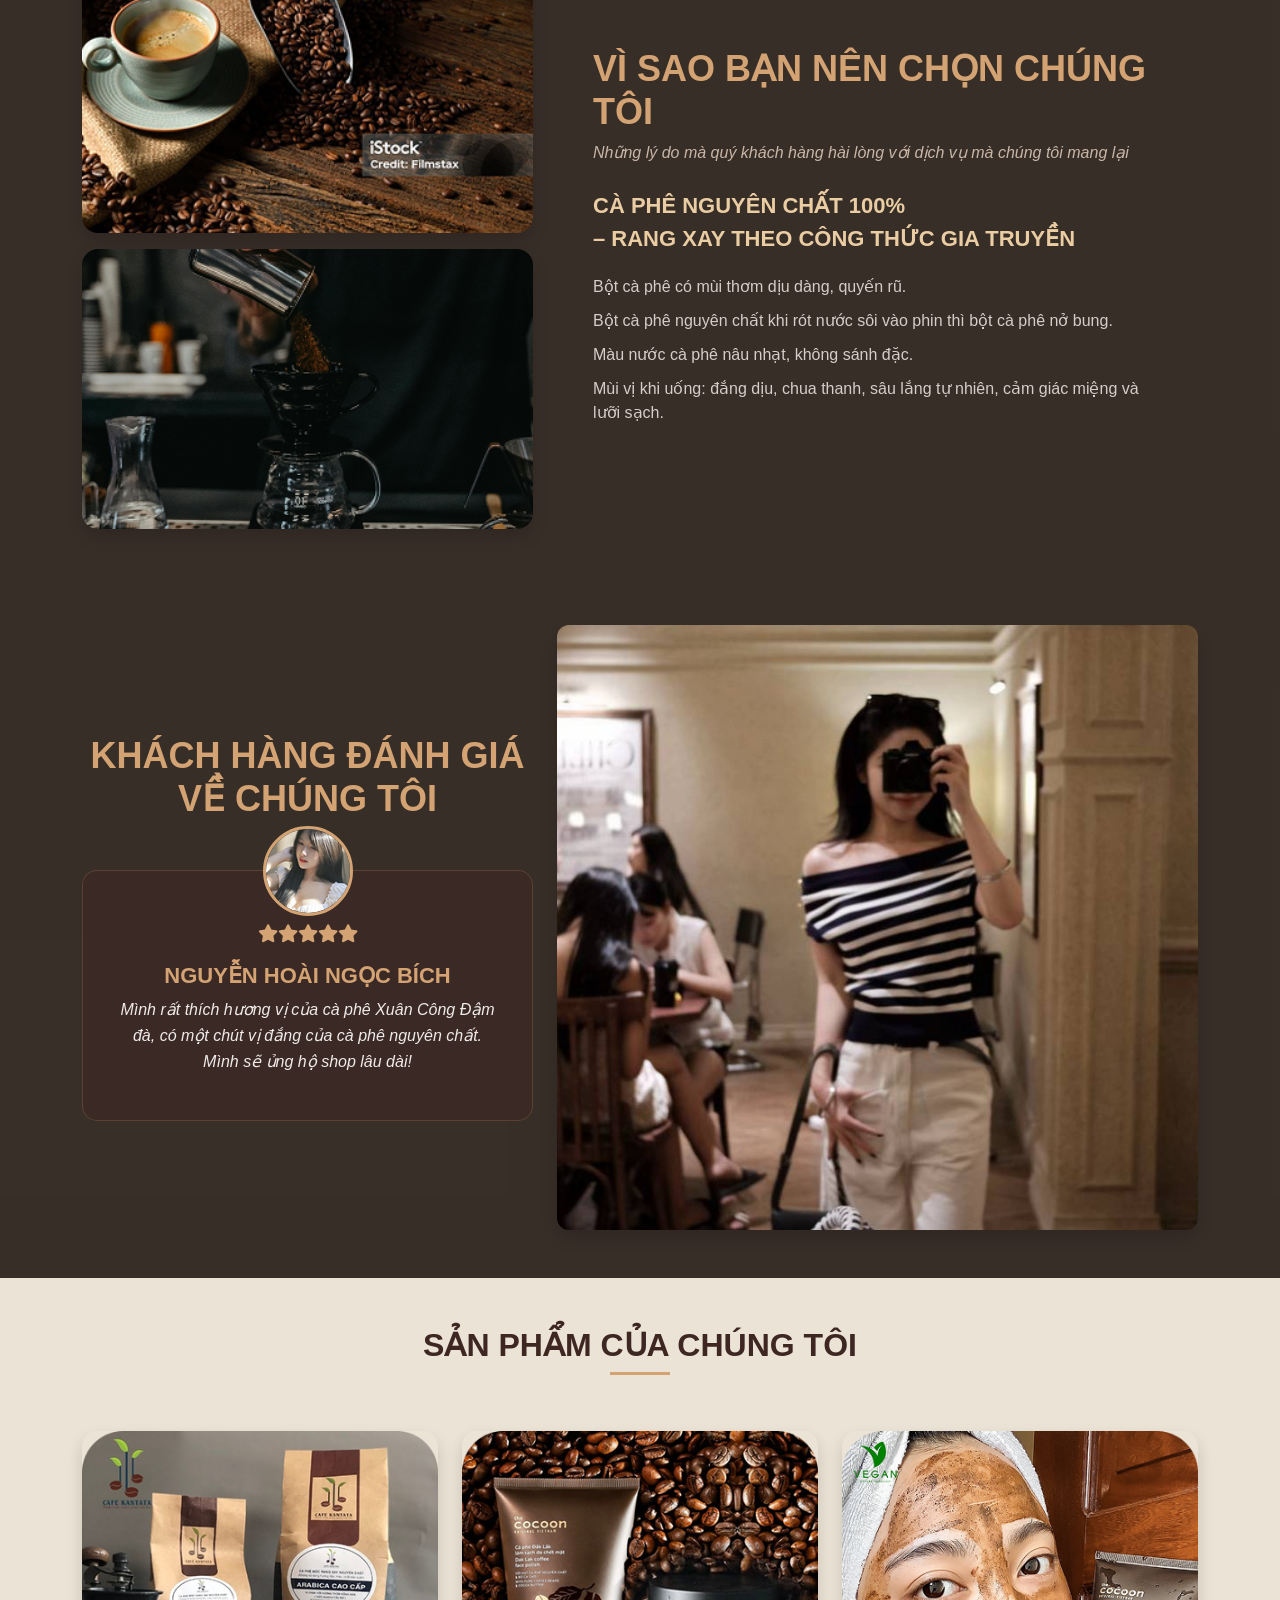
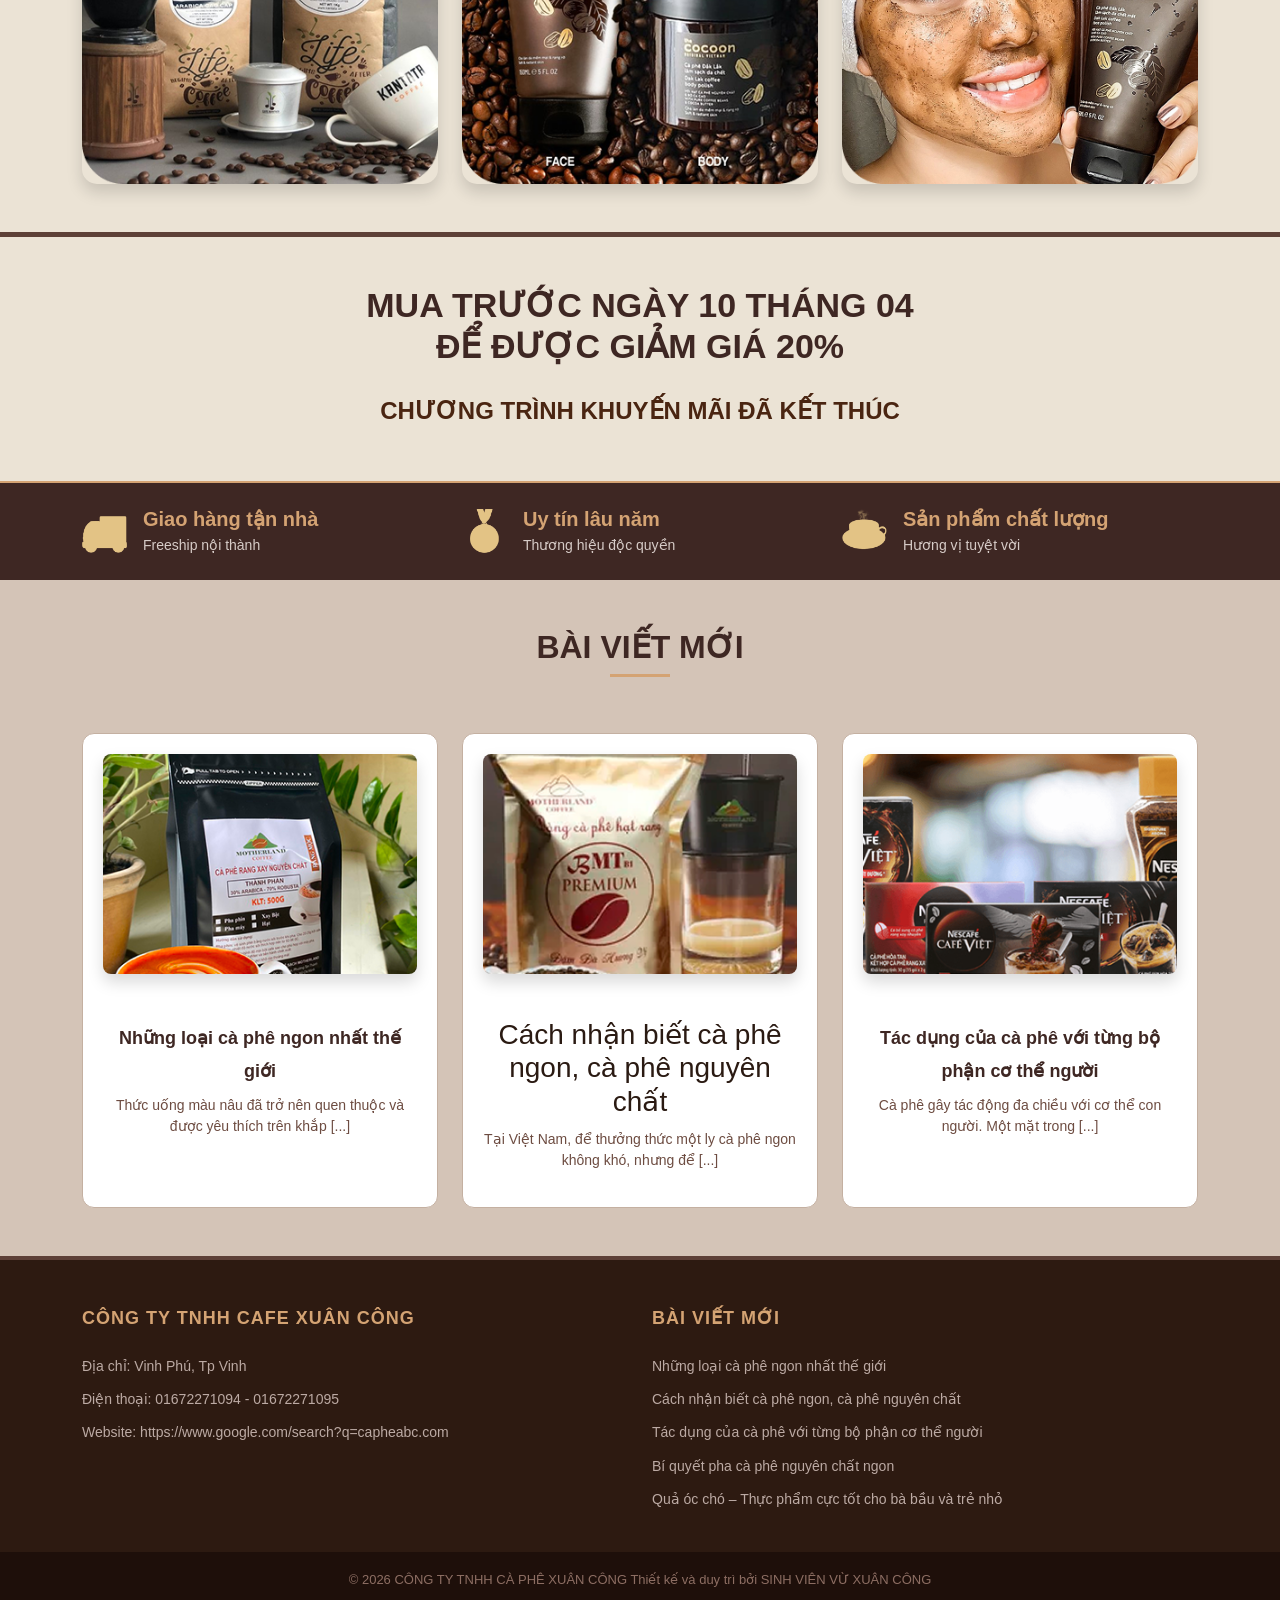
==== commit cf76b5ae: "da thay da them" ====
--- a/index.html
+++ b/index.html
@@ -52,27 +52,23 @@
         <ul
           class="nav-links d-flex justify-content-center flex-wrap gap-3 gap-md-4 list-unstyled mb-0"
         >
-          <li>
-            <a href="#"><i class="fas fa-home"></i></a>
-          </li>
-          <li><a href="#">GIỚI THIỆU</a></li>
-          <li>
-            <a href="#"><i class="fas fa-shopping-cart"></i> CỬA HÀNG</a>
-          </li>
-          <li><a href="#">DỊCH VỤ NHÀ HÀNG - KHÁCH SẠN</a></li>
-          <li>
-            <a href="#"><i class="fas fa-bullhorn"></i> TIN TỨC</a>
-          </li>
-          <li>
-            <a href="#"><i class="fas fa-phone"></i> LIÊN HỆ</a>
-          </li>
+          <li><a href="index.html"><i class="fas fa-home"></i> TRANG CHỦ</a></li>
+          
+          <li><a href="gioi-thieu.html">GIỚI THIỆU</a></li>
+          <li><a href="cua-hang.html"><i class="fas fa-shopping-cart"></i> CỬA HÀNG</a></li>
+          <li><a href="dich-vu.html">SẢN PHẨM CỦA CHÚNG TÔI</a></li>
+          <li><a href="tin-tuc.html"><i class="fas fa-bullhorn"></i> TIN TỨC</a></li>
+          <li><a href="lien-he.html"><i class="fas fa-phone"></i> LIÊN HỆ</a></li>
         </ul>
       </nav>
     </header>
-
-    <section class="hero-image-only">
-      <img src="image/nên2.png" alt="Pha chế cafe" class="img-fluid w-100" />
-    </section>
+<section class="hero-video-container reveal active">
+  <video autoplay loop muted playsinline class="hero-video img-fluid w-100">
+    <source src="image/videocf.mp4" type="video/mp4">
+    Trình duyệt của bạn không hỗ trợ thẻ video.
+    <img src="image/cf1.png" alt="Pha chế cafe" />
+  </video>
+</section>
 
     <section class="about-section py-5">
       <div class="container text-center">
@@ -365,13 +361,13 @@
                 class="img-fluid news-img shadow"
               />
               <h3 class="mt-4 mb-2">
-                <a href="#" class="active-link"
-                  >Cách nhận biết cà phê ngon, cà phê nguyên chất</a
+               
+                  Cách nhận biết cà phê ngon, cà phê nguyên chất</a
                 >
               </h3>
               <p>
-                <a href="#" class="active-link"
-                  >Tại Việt Nam, để thưởng thức một ly cà phê ngon không khó,
+                
+                  Tại Việt Nam, để thưởng thức một ly cà phê ngon không khó,
                   nhưng để [...]</a
                 >
               </p>
@@ -434,7 +430,7 @@
                 >
               </li>
               <li class="mb-0">
-                <a href="#" class="text-light text-decoration-none footer-link"
+                <a href="" class="text-light text-decoration-none footer-link"
                   >Quả óc chó – Thực phẩm cực tốt cho bà bầu và trẻ nhỏ</a
                 >
               </li>
--- a/style.css
+++ b/style.css
@@ -1,33 +1,40 @@
 /* =======================================================
-   STYLE CÙNG BOOTSTRAP 5 - BẢN CLEAN, KHÔNG VIỀN MÀU
+   STYLE CÙNG BOOTSTRAP 5 - CHUẨN THIẾT KẾ GỐC
 ======================================================= */
 * {
   font-family: "Arial", sans-serif;
 }
 body {
-  background-color: #fdfbf7; /* Nền trắng ngà nhẹ nhàng cho toàn trang */
+  background-color: #ebe3d5;
+  color: #2a1a12;
   overflow-x: hidden;
 }
 
 /* --- MÀU SẮC & TOP BAR --- */
 .top-bar {
-  background-color: #8c5535;
+  background-color: #4a2e1b; /* Nâu sậm chuẩn thiết kế */
+  text-align: left !important; /* Ép chữ sang trái */
+  padding: 15px 5%; /* Căn lề 2 bên */
 }
 .welcome-text {
   font-family: "Times New Roman", Times, serif;
-  font-size: 18px;
+  font-size: 22px; /* Chữ to hơn */
   font-style: italic;
-  color: #fff;
-}
-
-/* --- BANNER CHÍNH (NỀN HẠT CÀ PHÊ - KHÔNG VIỀN) --- */
+  font-weight: bold;
+  color: #ffffff;
+  display: inline-block;
+  border-bottom: 1px solid #ffffff; /* Đường gạch chân màu trắng */
+  padding-bottom: 3px;
+  letter-spacing: 1px;
+}
+
+/* --- BANNER CHÍNH --- */
 .brand-banner {
-  background-image: url("image/nen-1.png"); /* Chắc chắn file ảnh nền tên là nen-1.png */
+  background-image: url("image/nen-1.png");
   background-size: cover;
   background-position: center;
   padding: 50px 0;
   position: relative;
-  /* Đã xóa hoàn toàn các viền màu ở đây */
 }
 .brand-banner-overlay {
   position: absolute;
@@ -35,110 +42,147 @@
   left: 0;
   width: 100%;
   height: 100%;
-  background-color: rgba(
-    30,
-    15,
-    5,
-    0.45
-  ); /* Lớp phủ đen trong suốt để nổi chữ */
-}
-.banner-logo-img {
-  max-width: 220px;
-  filter: drop-shadow(
-    0px 10px 15px rgba(0, 0, 0, 0.5)
-  ); /* Bóng đổ nhẹ cho logo */
+  background-color: rgba(10, 5, 0, 0.4); /* Lớp phủ đen nhẹ */
+}
+.brand-banner {
+  background-image: url("image/nền 1.png"); /* Lệnh gọi ảnh nền */
+  background-size: cover;
+  background-position: center;
+  /* ... */
 }
 .banner-text {
   padding-left: 20px;
 }
 .text-line-1 {
-  color: #ffe600;
-  font-size: 28px;
+  color: #cddc39; /* Màu vàng chanh chuẩn thiết kế */
+  font-size: 24px;
   font-weight: bold;
   margin-bottom: 15px !important;
-  text-shadow: 2px 2px 5px rgba(0, 0, 0, 0.8);
 }
 .text-line-2 {
-  color: #ffe600;
-  font-size: 26px;
+  color: #cddc39; /* Màu vàng chanh */
+  font-size: 30px;
   font-weight: 900;
   margin-bottom: 25px !important;
-  text-shadow: 2px 2px 5px rgba(0, 0, 0, 0.8);
 }
 .text-line-3 {
   color: #ffffff;
-  font-size: 24px;
-  font-weight: bold;
-  text-shadow: 2px 2px 5px rgba(0, 0, 0, 0.8);
+  font-size: 20px;
+  font-weight: normal;
 }
 
 /* --- THANH MENU (NAVBAR) --- */
 .header {
-  background-color: #5a3a22;
-  box-shadow: 0 4px 15px rgba(0, 0, 0, 0.2);
-  padding: 12px 0;
+  background-color: #2d1a11;
+  box-shadow: 0 4px 15px rgba(0, 0, 0, 0.3);
+  padding: 15px 0;
 }
 .nav-links {
   margin: 0;
   padding: 0;
 }
 .nav-links a {
-  color: #ffffff;
-  font-weight: bold;
-  font-size: 15px;
+  color: #eacda3;
+  font-weight: 600;
+  font-size: 14px;
   text-transform: uppercase;
   text-decoration: none;
-  padding: 8px 16px;
-  border-radius: 5px;
+  padding: 8px 18px;
+  border-radius: 4px;
   transition: all 0.3s ease;
+  letter-spacing: 1px;
 }
 .nav-links a:hover {
-  color: #ffea00;
-  background-color: rgba(255, 255, 255, 0.1);
-}
-
-/* --- BANNER LY CAFE --- */
-.hero-image-only {
-  max-height: 500px;
+  color: #fff;
+  background-color: #4e342e;
+}
+
+/* Tối ưu container cho video */
+.hero-video-container {
+  width: 100%;
+  height: 65vh; /* Chiều cao chiếm 65% màn hình, giúp ảnh khít đẹp */
   overflow: hidden;
-  display: flex;
-  justify-content: center;
-  align-items: center;
-}
-.hero-image-only img {
-  object-fit: cover;
-  width: 100%;
-}
-
-/* --- PHẦN GIỚI THIỆU CHỮ --- */
-.hero-text-section {
-  background-color: #fdfbf7;
-  position: relative;
-  padding: 60px 0;
-}
-.hero-content h1 {
-  color: #8c5535;
+  display: block;
+  background-color: #000; /* Màu nền đen khi video chưa tải xong */
+}
+
+/* Tối ưu video để khít khung */
+.hero-video {
+  width: 100%;
+  height: 100%;
+  object-fit: cover; /* Bung tràn lấp đầy khung mà không bị méo */
+  object-position: center; /* Lấy trọng tâm phần cốc cà phê */
+  opacity: 0.9; /* Giữ độ mờ mờ cho mượt */
+}
+
+/* Điều chỉnh lại trên Mobile cho đẹp */
+@media (max-width: 768px) {
+  .hero-video-container {
+    height: 40vh;
+  } /* Ảnh nhỏ hơn trên mobile */
+}
+
+/* --- PHẦN GIỚI THIỆU CHUẨN THIẾT KẾ MỚI --- */
+.about-section {
+  background-color: #ded2be; /* Nền Nâu nhạt */
+  padding: 70px 0;
+}
+.about-title {
+  color: #5d4037;
+  font-weight: 900;
   font-size: 32px;
-  font-weight: bold;
-  margin-bottom: 20px;
-}
-.hero-content h2 {
-  color: #5a3a22;
-  font-size: 20px;
-  line-height: 1.6;
-  margin-bottom: 30px;
+}
+.about-subtitle {
+  color: #6d4c41;
+  font-size: 18px;
   font-weight: 600;
-}
-.hero-content p {
-  color: #444;
+  font-style: italic;
+}
+.features-box {
+  background-color: #3e2723;
+  color: #ebe3d5;
+  padding: 30px 45px;
+  border-radius: 10px;
+  max-width: 750px;
+  font-size: 16px;
+  line-height: 1.8;
+  box-shadow: 0 10px 20px rgba(62, 39, 35, 0.15);
+}
+.service-card {
+  background-color: #ffffff;
+  border-radius: 12px;
+  padding: 25px 20px;
+  height: 100%;
+  border: 1px solid #d4c4b7;
+  box-shadow: 0 5px 15px rgba(0, 0, 0, 0.05);
+  transition: 0.3s;
+}
+.service-card:hover {
+  box-shadow: 0 12px 30px rgba(93, 64, 55, 0.15);
+  transform: translateY(-8px);
+}
+.service-icon img {
+  width: 55px;
+  height: auto;
+  object-fit: contain;
+}
+.service-content h4 {
+  color: #5d4037;
+  font-weight: 900;
   font-size: 18px;
   margin-bottom: 10px;
+}
+.service-content p {
+  color: #4e342e;
+  font-size: 14px;
+  margin: 0;
+  line-height: 1.6;
 }
 
 /* --- VÌ SAO CHỌN CHÚNG TÔI & REVIEW (NỀN ẢNH TỐI) --- */
 .why-section-v2,
 .review-section {
-  background-image: url("image/image_7b2fdf.png");
+  background-image: url("image/cf2.png");
   background-size: cover;
   background-position: center;
   background-attachment: fixed;
@@ -151,109 +195,117 @@
   left: 0;
   width: 100%;
   height: 100%;
-  background-color: rgba(20, 10, 5, 0.8);
-}
-.why-title {
-  color: #ff9900;
-  font-size: 32px;
-  font-weight: bold;
-  margin-bottom: 10px;
+  background-color: rgba(25, 15, 10, 0.85);
+}
+.why-title,
+.review-title {
+  color: #d4a373;
+  font-size: 36px;
+  font-weight: 900;
+  text-transform: uppercase;
 }
 .why-subtitle {
-  color: #ddd;
+  color: #c8b6a6;
   font-size: 16px;
   font-style: italic;
 }
 .why-reasons h3 {
-  color: #ff9900;
+  color: #eacda3;
   font-size: 22px;
   font-weight: bold;
   line-height: 1.5;
   margin-bottom: 20px;
 }
 .why-reasons p {
-  color: #eee;
+  color: #d7ccc8;
   font-size: 16px;
   margin-bottom: 10px;
 }
-/* Xóa viền ảnh, chỉ dùng bo góc và bóng mờ */
 .why-img {
   height: 280px;
   object-fit: cover;
   width: 100%;
+  border-radius: 10px;
+  box-shadow: 0 10px 20px rgba(0, 0, 0, 0.5);
+}
+
+/* --- ĐÁNH GIÁ KHÁCH HÀNG --- */
+.review-card {
+  background-color: rgba(62, 39, 35, 0.6);
+  border: 1px solid rgba(212, 163, 115, 0.2);
   border-radius: 15px;
-  box-shadow: 0 10px 20px rgba(0, 0, 0, 0.3);
-}
-
-/* --- ĐÁNH GIÁ KHÁCH HÀNG --- */
-.review-title {
-  color: #ff9900;
-  font-size: 32px;
-  font-weight: bold;
-}
-.review-card {
-  background-color: rgba(255, 255, 255, 0.08);
-  border-radius: 20px;
   padding: 50px 30px 30px;
   position: relative;
   margin-top: 50px;
-  box-shadow: 0 15px 35px rgba(0, 0, 0, 0.2);
-  backdrop-filter: blur(10px); /* Hiệu ứng kính mờ sang trọng */
-}
-/* Xóa viền Avatar */
+  backdrop-filter: blur(5px);
+}
 .avatar {
-  width: 100px;
-  height: 100px;
+  width: 90px;
+  height: 90px;
   border-radius: 50%;
   object-fit: cover;
   position: absolute;
-  top: -50px;
+  top: -45px;
   left: 50%;
   transform: translateX(-50%);
-  box-shadow: 0 8px 20px rgba(0, 0, 0, 0.4);
+  border: 3px solid #d4a373;
 }
 .customer-name {
-  color: #ff9900;
+  color: #d4a373;
   font-size: 22px;
   font-weight: bold;
   margin-top: 15px;
 }
 .stars {
-  color: #ffd700;
+  color: #d4a373;
   font-size: 18px;
   margin-bottom: 15px;
 }
 .review-text {
-  color: #fff;
+  color: #efebe9;
   font-style: italic;
   line-height: 1.6;
 }
-/* Xóa viền ảnh lớn */
 .large-photo {
-  border-radius: 20px;
-  box-shadow: 0 15px 40px rgba(0, 0, 0, 0.4);
+  border-radius: 12px;
+  box-shadow: 0 15px 40px rgba(0, 0, 0, 0.5);
 }
 
 /* --- SẢN PHẨM & TIN TỨC --- */
 .products-section {
-  background-color: #fdfbf7;
+  background-color: #ebe3d5;
   padding: 80px 0;
 }
-.highlight-title {
-  color: #8c5535;
+.highlight-title,
+.news-title {
+  color: #3e2723;
   font-size: 32px;
-  font-weight: bold;
+  font-weight: 900;
   text-transform: uppercase;
+  position: relative;
+  display: inline-block;
+  padding-bottom: 10px;
+}
+.highlight-title::after,
+.news-title::after {
+  content: "";
+  position: absolute;
+  width: 60px;
+  height: 3px;
+  background-color: #d4a373;
+  bottom: 0;
+  left: 50%;
+  transform: translateX(-50%);
 }
 .product-img {
-  border-radius: 20px;
-  box-shadow: 0 10px 25px rgba(0, 0, 0, 0.1);
-  transition: transform 0.3s;
+  border-radius: 15px;
+  box-shadow: 0 8px 20px rgba(0, 0, 0, 0.08);
+  transition: 0.3s;
   cursor: pointer;
 }
 .product-img:hover {
-  transform: translateY(-10px);
-  box-shadow: 0 15px 35px rgba(0, 0, 0, 0.15);
+  transform: translateY(-8px);
+  box-shadow: 0 12px 25px rgba(93, 64, 55, 0.15);
 }
 
 /* --- KHUYẾN MÃI VÀ ĐẾM NGƯỢC --- */
@@ -262,126 +314,153 @@
   background-size: cover;
   background-position: center;
   position: relative;
+  border-top: 5px solid #5d4037;
 }
 .promo-title-v2 {
-  color: #4a2511;
-  font-size: 36px;
+  color: #3e2723;
+  font-size: 34px;
   font-weight: 900;
   margin-bottom: 30px;
-  text-shadow: 1px 1px 3px rgba(255, 255, 255, 0.5);
-}
-/* Xóa viền cục đếm ngược */
+}
 .time-box-v2 {
-  background-color: rgba(217, 108, 43, 0.95);
-  border-radius: 15px;
+  background-color: #5d4037;
+  border-radius: 10px;
   padding: 20px;
-  min-width: 110px;
-  box-shadow: 0 10px 25px rgba(0, 0, 0, 0.2);
+  min-width: 100px;
+  box-shadow: 0 8px 20px rgba(0, 0, 0, 0.3);
+  border: 1px solid #795548;
 }
 .time-box-v2 span {
-  color: #fff;
-  font-size: 42px;
+  color: #eacda3;
+  font-size: 40px;
   font-weight: bold;
 }
 .time-box-v2 p {
   color: #fff;
-  font-size: 16px;
+  font-size: 14px;
   margin-top: 5px;
-  font-weight: 600;
+  font-weight: normal;
+  letter-spacing: 1px;
 }
 
 /* --- COMMITMENT (CAM KẾT) --- */
 .commitment-bar {
-  background-color: #5a3a22;
-  box-shadow: inset 0 5px 15px rgba(0, 0, 0, 0.2);
+  background-color: #3e2723;
+  padding: 30px 0;
+  border-top: 2px solid #d4a373;
 }
 .icon-img {
-  max-width: 50px;
-  filter: brightness(0) invert(1); /* Chuyển icon thành màu trắng nếu cần */
+  max-width: 45px;
+  filter: brightness(0) saturate(100%) invert(86%) sepia(21%) saturate(762%)
+    hue-rotate(345deg) brightness(94%) contrast(89%);
 }
 .commit-text h4 {
-  color: #ffcc00 !important;
-  font-weight: bold;
+  color: #d4a373 !important;
+  font-weight: bold;
+  font-size: 16px;
 }
 .commit-text p {
-  color: #fff;
-  font-size: 14px;
+  color: #d7ccc8;
+  font-size: 14px;
+  margin: 0;
 }
 
 /* --- BÀI VIẾT MỚI --- */
 .latest-news {
-  background-color: #e6d5c3;
+  background-color: #d4c4b7;
   padding: 80px 0;
-}
-.news-title {
-  color: #8c5535;
-  font-size: 32px;
-  font-weight: bold;
-  text-transform: uppercase;
 }
 .news-card {
   background: #fff;
   padding: 20px;
-  border-radius: 20px;
+  border-radius: 12px;
   height: 100%;
   transition: 0.3s;
-  box-shadow: 0 5px 15px rgba(0, 0, 0, 0.05);
+  border: 1px solid #c4b0a1;
 }
 .news-card:hover {
-  box-shadow: 0 15px 30px rgba(0, 0, 0, 0.1);
+  box-shadow: 0 10px 25px rgba(93, 64, 55, 0.1);
   transform: translateY(-5px);
 }
 .news-img {
   width: 100%;
-  height: 250px;
+  height: 220px;
   object-fit: cover;
-  border-radius: 12px;
+  border-radius: 8px;
   margin-bottom: 20px;
 }
 .news-card h3 a {
-  color: #8c5535;
+  color: #3e2723;
   font-weight: bold;
   text-decoration: none;
   font-size: 18px;
   line-height: 1.4;
 }
+.news-card h3 a:hover {
+  color: #d4a373;
+}
 .news-card p {
-  color: #666;
+  color: #6d4c41;
   margin-top: 10px;
-  font-size: 15px;
+  font-size: 14px;
 }
 
 /* --- FOOTER --- */
 .footer {
-  background-color: #3e2723;
+  background-color: #2d1a11;
+  border-top: 4px solid #5d4037;
 }
 .footer-heading {
-  color: #ff9900;
-  font-size: 20px;
+  color: #d4a373;
+  font-size: 18px;
   font-weight: bold;
   text-transform: uppercase;
   margin-bottom: 25px;
+  letter-spacing: 1px;
 }
 .footer p,
 .footer-link {
-  color: #ddd !important;
-  font-size: 15px;
+  color: #bcaaa4 !important;
+  font-size: 14px;
+  line-height: 1.8;
+}
+.footer-link:hover {
+  color: #fff !important;
+  text-decoration: none !important;
 }
 .footer-bottom {
-  background-color: #261612;
-}
-
-/* --- RESPONSIVE --- */
+  background-color: #1e0f0a;
+  padding: 15px 0;
+}
+.footer-bottom p {
+  color: #8d6e63 !important;
+  font-size: 13px;
+}
+
+/* =======================================================
+   HIỆU ỨNG JS SCROLL REVEAL (CHUYỂN ĐỘNG KHI CUỘN)
+======================================================= */
+.reveal {
+  opacity: 0;
+  transform: translateY(50px);
+  transition: all 0.8s ease-in-out;
+}
+.reveal.active {
+  opacity: 1;
+  transform: translateY(0);
+}
+
+/* --- RESPONSIVE MOBILE --- */
 @media (max-width: 768px) {
   .banner-logo-img {
     max-width: 150px;
     margin-bottom: 20px;
   }
   .text-line-1 {
-    font-size: 22px;
+    font-size: 20px;
   }
   .text-line-2 {
-    font-size: 20px;
+    font-size: 24px;
   }
   .text-line-3 {
     font-size: 16px;
@@ -393,506 +472,14 @@
   .banner-text {
     padding-left: 0;
   }
-}
-
-/* --- STYLE CHO PHẦN GIỚI THIỆU CHUẨN THIẾT KẾ MỚI --- */
-.about-section {
-  background-color: #fdf9f1; /* Màu nền kem nhạt giống thiết kế */
-}
-.about-title {
-  color: #b5651d; /* Màu cam nâu */
-  font-weight: bold;
-  font-size: 28px;
-}
-.about-subtitle {
-  color: #222;
-  font-size: 18px;
-  font-weight: bold;
-}
-.features-box {
-  background-color: #4a2c10; /* Hộp màu nâu đậm */
-  color: #fdf9f1; /* Chữ màu kem sáng */
-  padding: 25px 40px;
-  border-radius: 12px;
-  max-width: 750px; /* Giới hạn chiều rộng để canh giữa đẹp hơn */
-  font-size: 16px;
-  line-height: 1.8;
-}
-.service-card {
-  background-color: #ffffff;
-  border-radius: 15px;
-  padding: 20px;
-  height: 100%;
-  border: 1px solid #ebe3d5; /* Viền nhạt cực mỏng */
-}
-.service-icon img {
-  width: 55px; /* Chỉnh lại độ lớn của icon */
-  height: auto; /* =======================================================
-   STYLE CÙNG BOOTSTRAP 5 - TÔNG MÀU CÀ PHÊ CHỦ ĐẠO
-======================================================= */
-  * {
-    font-family: "Arial", sans-serif;
-  }
-  body {
-    background-color: #fdf9f1; /* Nền Latte kem nhạt, ấm áp */
-    color: #2a1a12; /* Chữ màu xám đen pha nâu, không dùng đen tuyền */
-    overflow-x: hidden;
-  }
-
-  /* --- MÀU SẮC & TOP BAR --- */
-  .top-bar {
-    background-color: #3e2723; /* Nâu Espresso đậm */
-    border-bottom: 1px solid #5d4037;
-  }
-  .welcome-text {
-    font-family: "Times New Roman", Times, serif;
-    font-size: 16px;
-    font-style: italic;
-    color: #eacda3; /* Màu vàng kem */
-    letter-spacing: 1px;
-  }
-
-  /* --- BANNER CHÍNH --- */
-  .brand-banner {
-    background-image: url("image/nen-1.png");
-    background-size: cover;
-    background-position: center;
-    padding: 55px 0;
-    position: relative;
-  }
-  .brand-banner-overlay {
-    position: absolute;
-    top: 0;
-    left: 0;
-    width: 100%;
-    height: 100%;
-    background-color: rgba(20, 10, 5, 0.6); /* Phủ đen sậm màu cà phê */
-  }
-  .banner-logo-img {
-    max-width: 220px;
-    filter: drop-shadow(0px 8px 12px rgba(0, 0, 0, 0.6));
-  }
-  .banner-text {
-    padding-left: 20px;
-  }
-  .text-line-1 {
-    color: #d4a373; /* Màu vàng Caramel sang trọng */
-    font-size: 26px;
-    font-weight: bold;
-    margin-bottom: 15px !important;
-    letter-spacing: 2px;
-  }
-  .text-line-2 {
-    color: #eacda3; /* Trắng kem sữa */
-    font-size: 32px;
-    font-weight: 900;
-    margin-bottom: 25px !important;
-    text-shadow: 2px 2px 4px rgba(0, 0, 0, 0.8);
-  }
-  .text-line-3 {
-    color: #ffffff;
-    font-size: 20px;
-    font-weight: normal;
-    letter-spacing: 1px;
-  }
-
-  /* --- THANH MENU (NAVBAR) --- */
-  .header {
-    background-color: #2d1a11; /* Nâu cực đậm, gần như đen */
-    box-shadow: 0 4px 15px rgba(0, 0, 0, 0.3);
-    padding: 15px 0;
-  }
-  .nav-links {
-    margin: 0;
-    padding: 0;
-  }
-  .nav-links a {
-    color: #eacda3; /* Màu kem sữa */
-    font-weight: 600;
-    font-size: 14px;
-    text-transform: uppercase;
-    text-decoration: none;
-    padding: 8px 18px;
-    border-radius: 4px;
-    transition: all 0.3s ease;
-    letter-spacing: 1px;
-  }
-  .nav-links a:hover {
-    color: #fff;
-    background-color: #4e342e; /* Nâu nhạt hơn khi di chuột */
-  }
-
-  /* --- BANNER LY CAFE --- */
-  .hero-image-only {
-    max-height: 550px;
-    overflow: hidden;
-    display: flex;
-    justify-content: center;
-    align-items: center;
-  }
-  .hero-image-only img {
-    object-fit: cover;
-    width: 100%;
-  }
-
-  /* --- PHẦN GIỚI THIỆU CHUẨN THIẾT KẾ MỚI --- */
-  .about-section {
-    background-color: #fdf9f1;
-    padding: 70px 0;
-  }
-  .about-title {
-    color: #5d4037; /* Nâu Mocha */
-    font-weight: 900;
-    font-size: 32px;
-  }
-  .about-subtitle {
-    color: #6d4c41;
-    font-size: 18px;
-    font-weight: 600;
-    font-style: italic;
-  }
-  .features-box {
-    background-color: #3e2723; /* Nâu Espresso */
-    color: #fdf9f1;
-    padding: 30px 45px;
-    border-radius: 10px;
-    max-width: 750px;
-    font-size: 16px;
-    line-height: 1.8;
-    box-shadow: 0 10px 20px rgba(62, 39, 35, 0.15);
-  }
-  .service-card {
-    background-color: #ffffff;
-    border-radius: 12px;
-    padding: 25px 20px;
-    height: 100%;
-    border: 1px solid #eae0d5;
-    box-shadow: 0 5px 15px rgba(0, 0, 0, 0.03);
-    transition: 0.3s;
-  }
-  .service-card:hover {
-    box-shadow: 0 10px 25px rgba(93, 64, 55, 0.1);
-    transform: translateY(-5px);
-  }
-  .service-icon img {
-    width: 50px;
-    height: auto;
-    object-fit: contain;
-  }
-  .service-content h4 {
-    color: #5d4037;
-    font-weight: 900;
-    font-size: 18px;
-    margin-bottom: 10px;
-  }
-  .service-content p {
-    color: #4e342e;
-    font-size: 14px;
-    margin: 0;
-    line-height: 1.6;
-  }
-
-  /* --- VÌ SAO CHỌN CHÚNG TÔI & REVIEW (NỀN ẢNH TỐI) --- */
-  .why-section-v2,
-  .review-section {
-    background-image: url("image/image_7b2fdf.png");
-    background-size: cover;
-    background-position: center;
-    background-attachment: fixed;
-    position: relative;
-    padding: 80px 0;
-  }
-  .dark-overlay {
-    position: absolute;
-    top: 0;
-    left: 0;
-    width: 100%;
-    height: 100%;
-    background-color: rgba(25, 15, 10, 0.85); /* Tối và ám nâu */
-  }
+  .about-title,
   .why-title,
-  .review-title {
-    color: #d4a373; /* Vàng Caramel */
-    font-size: 36px;
-    font-weight: 900;
-    text-transform: uppercase;
-  }
-  .why-subtitle {
-    color: #c8b6a6;
-    font-size: 16px;
-    font-style: italic;
-  }
-  .why-reasons h3 {
-    color: #eacda3;
-    font-size: 22px;
-    font-weight: bold;
-    line-height: 1.5;
-    margin-bottom: 20px;
-  }
-  .why-reasons p {
-    color: #d7ccc8;
-    font-size: 16px;
-    margin-bottom: 10px;
-  }
-  .why-img {
-    height: 280px;
-    object-fit: cover;
-    width: 100%;
-    border-radius: 10px;
-    box-shadow: 0 10px 20px rgba(0, 0, 0, 0.5);
-  }
-
-  /* --- ĐÁNH GIÁ KHÁCH HÀNG --- */
-  .review-card {
-    background-color: rgba(62, 39, 35, 0.6); /* Nền nâu trong suốt */
-    border: 1px solid rgba(212, 163, 115, 0.2);
-    border-radius: 15px;
-    padding: 50px 30px 30px;
-    position: relative;
-    margin-top: 50px;
-    backdrop-filter: blur(5px);
-  }
-  .avatar {
-    width: 90px;
-    height: 90px;
-    border-radius: 50%;
-    object-fit: cover;
-    position: absolute;
-    top: -45px;
-    left: 50%;
-    transform: translateX(-50%);
-    border: 3px solid #d4a373; /* Viền vàng caramel cho avatar */
-  }
-  .customer-name {
-    color: #d4a373;
-    font-size: 22px;
-    font-weight: bold;
-    margin-top: 15px;
-  }
-  .stars {
-    color: #d4a373;
-    font-size: 18px;
-    margin-bottom: 15px;
-  }
-  .review-text {
-    color: #efebe9;
-    font-style: italic;
-    line-height: 1.6;
-  }
-  .large-photo {
-    border-radius: 12px;
-    box-shadow: 0 15px 40px rgba(0, 0, 0, 0.5);
-  }
-
-  /* --- SẢN PHẨM & TIN TỨC --- */
-  .products-section {
-    background-color: #fdf9f1;
-    padding: 80px 0;
-  }
+  .review-title,
   .highlight-title,
   .news-title {
-    color: #3e2723;
-    font-size: 32px;
-    font-weight: 900;
-    text-transform: uppercase;
-    position: relative;
-    display: inline-block;
-    padding-bottom: 10px;
-  }
-  /* Tạo đường gạch chân nhỏ gọn gàng dưới tiêu đề */
-  .highlight-title::after,
-  .news-title::after {
-    content: "";
-    position: absolute;
-    width: 60px;
-    height: 3px;
-    background-color: #d4a373;
-    bottom: 0;
-    left: 50%;
-    transform: translateX(-50%);
-  }
-  .product-img {
-    border-radius: 15px;
-    box-shadow: 0 8px 20px rgba(0, 0, 0, 0.08);
-    transition: 0.3s;
-    cursor: pointer;
-  }
-  .product-img:hover {
-    transform: translateY(-8px);
-    box-shadow: 0 12px 25px rgba(93, 64, 55, 0.15);
-  }
-
-  /* --- KHUYẾN MÃI VÀ ĐẾM NGƯỢC --- */
-  .promotion-v2 {
-    background-image: url("image/nen-go.png"); /* Nền vân gỗ */
-    background-size: cover;
-    background-position: center;
-    position: relative;
-    border-top: 5px solid #5d4037;
-  }
-  .promo-title-v2 {
-    color: #3e2723;
-    font-size: 34px;
-    font-weight: 900;
-    margin-bottom: 30px;
-  }
-  .time-box-v2 {
-    background-color: #5d4037; /* Nâu Mocha */
-    border-radius: 10px;
-    padding: 20px;
-    min-width: 100px;
-    box-shadow: 0 8px 20px rgba(0, 0, 0, 0.3);
-    border: 1px solid #795548;
-  }
-  .time-box-v2 span {
-    color: #eacda3;
-    font-size: 40px;
-    font-weight: bold;
-  }
-  .time-box-v2 p {
-    color: #fff;
-    font-size: 14px;
-    margin-top: 5px;
-    font-weight: normal;
-    letter-spacing: 1px;
-  }
-
-  /* --- COMMITMENT (CAM KẾT) --- */
-  .commitment-bar {
-    background-color: #3e2723;
-    padding: 30px 0;
-    border-top: 2px solid #d4a373;
-  }
-  .icon-img {
-    max-width: 45px;
-    filter: brightness(0) saturate(100%) invert(86%) sepia(21%) saturate(762%)
-      hue-rotate(345deg) brightness(94%) contrast(89%); /* Chuyển icon sang màu Vàng Caramel */
-  }
-  .commit-text h4 {
-    color: #d4a373 !important;
-    font-weight: bold;
-    font-size: 16px;
-  }
-  .commit-text p {
-    color: #d7ccc8;
-    font-size: 14px;
-    margin: 0;
-  }
-
-  /* --- BÀI VIẾT MỚI --- */
-  .latest-news {
-    background-color: #f5ebe1;
-    padding: 80px 0;
-  }
-  .news-card {
-    background: #fff;
-    padding: 20px;
-    border-radius: 12px;
-    height: 100%;
-    transition: 0.3s;
-    border: 1px solid #eae0d5;
-  }
-  .news-card:hover {
-    box-shadow: 0 10px 25px rgba(93, 64, 55, 0.1);
-    transform: translateY(-5px);
-  }
-  .news-img {
-    width: 100%;
-    height: 220px;
-    object-fit: cover;
-    border-radius: 8px;
-    margin-bottom: 20px;
-  }
-  .news-card h3 a {
-    color: #3e2723;
-    font-weight: bold;
-    text-decoration: none;
-    font-size: 18px;
-    line-height: 1.4;
-  }
-  .news-card h3 a:hover {
-    color: #d4a373;
-  }
-  .news-card p {
-    color: #6d4c41;
-    margin-top: 10px;
-    font-size: 14px;
-  }
-
-  /* --- FOOTER --- */
-  .footer {
-    background-color: #2d1a11;
-    border-top: 4px solid #5d4037;
-  }
-  .footer-heading {
-    color: #d4a373;
-    font-size: 18px;
-    font-weight: bold;
-    text-transform: uppercase;
-    margin-bottom: 25px;
-    letter-spacing: 1px;
-  }
-  .footer p,
-  .footer-link {
-    color: #bcaaa4 !important;
-    font-size: 14px;
-    line-height: 1.8;
-  }
-  .footer-link:hover {
-    color: #fff !important;
-    text-decoration: none !important;
-  }
-  .footer-bottom {
-    background-color: #1e0f0a;
-    padding: 15px 0;
-  }
-  .footer-bottom p {
-    color: #8d6e63 !important;
-    font-size: 13px;
-  }
-
-  /* --- RESPONSIVE --- */
-  @media (max-width: 768px) {
-    .banner-logo-img {
-      max-width: 150px;
-      margin-bottom: 20px;
-    }
-    .text-line-1 {
-      font-size: 20px;
-    }
-    .text-line-2 {
-      font-size: 24px;
-    }
-    .text-line-3 {
-      font-size: 16px;
-    }
-    .brand-banner {
-      padding: 30px 10px;
-      text-align: center;
-    }
-    .banner-text {
-      padding-left: 0;
-    }
-    .about-title,
-    .why-title,
-    .review-title,
-    .highlight-title,
-    .news-title {
-      font-size: 26px;
-    }
-  }
-  object-fit: contain;
-}
-.service-content h4 {
-  color: #4a2c10;
-  font-weight: bold;
-  font-size: 17px;
-  margin-bottom: 8px;
-}
-.service-content p {
-  color: #000;
-  font-size: 13px;
-  margin: 0;
-  line-height: 1.5;
-  font-weight: 500;
-}
+    font-size: 26px;
+  }
+  .hero-video-container {
+    height: 40vh;
+  } /* Ảnh nhỏ hơn trên mobile */
+}
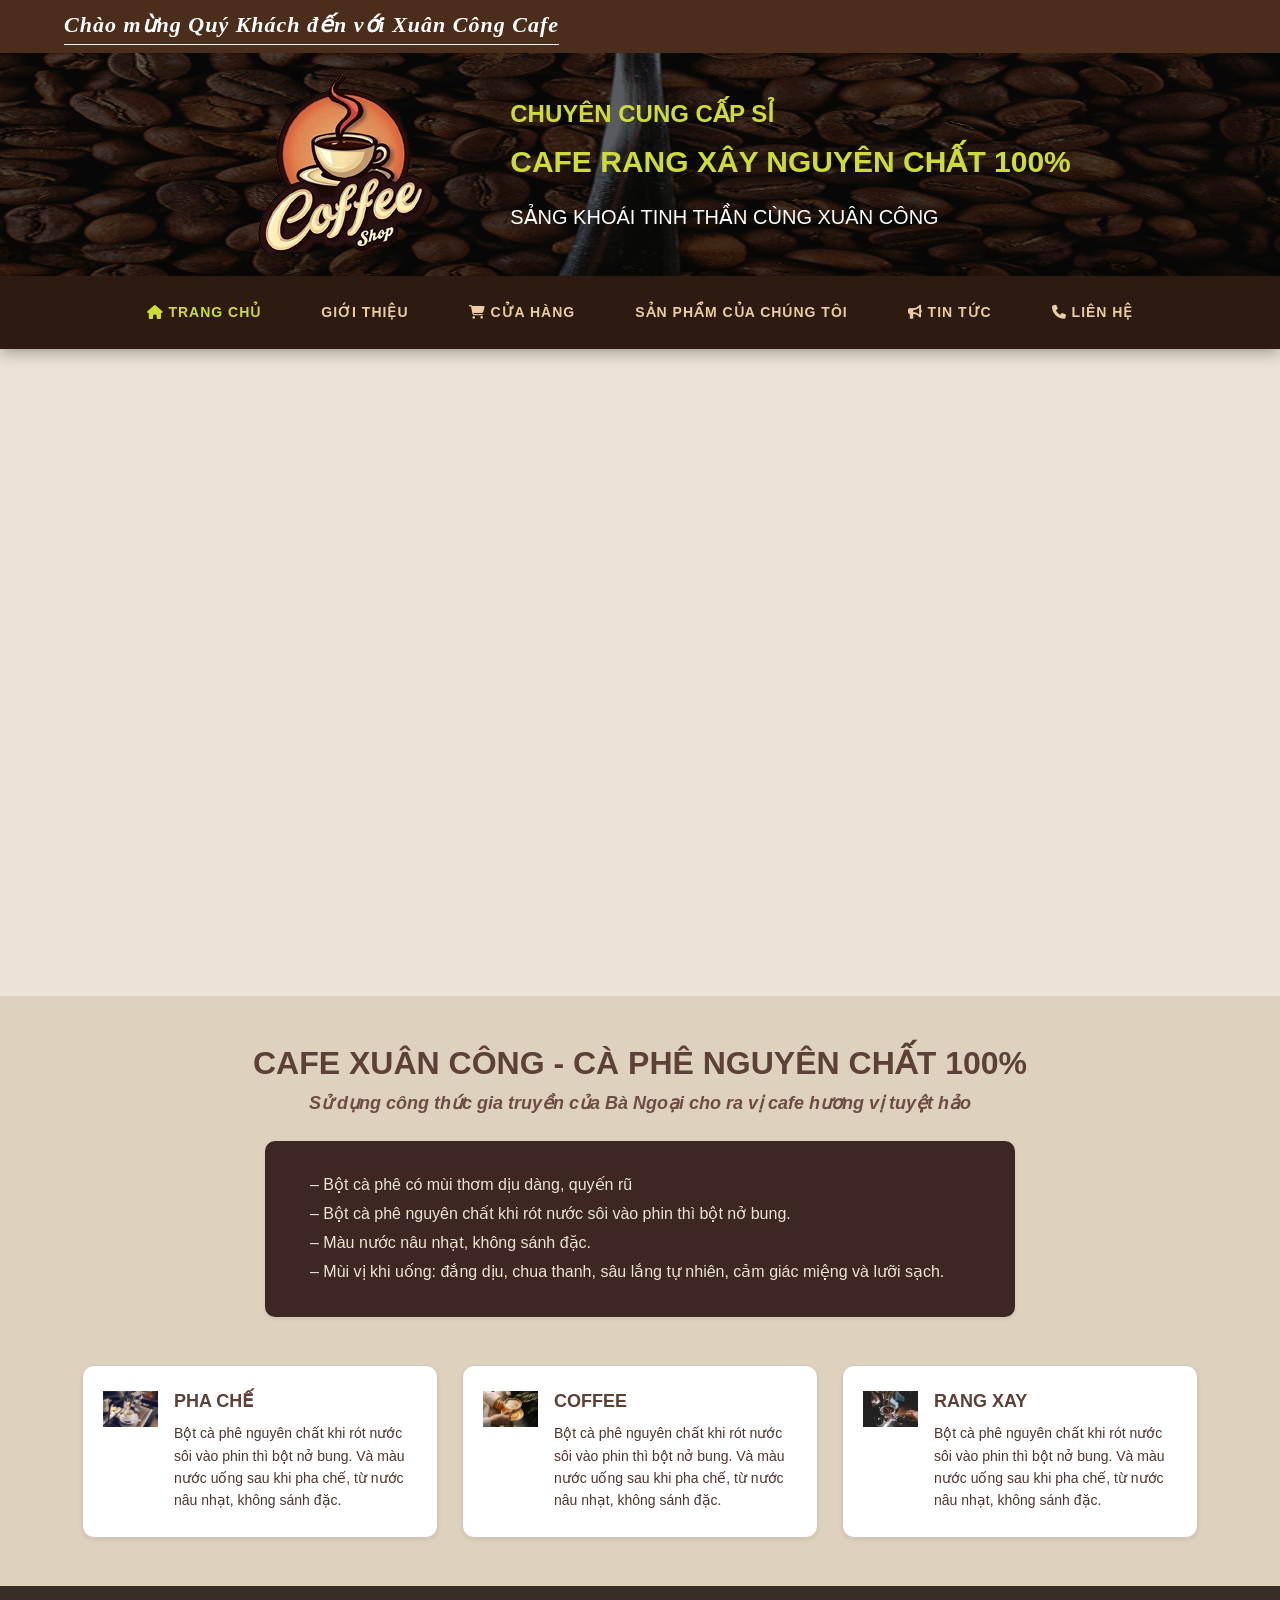
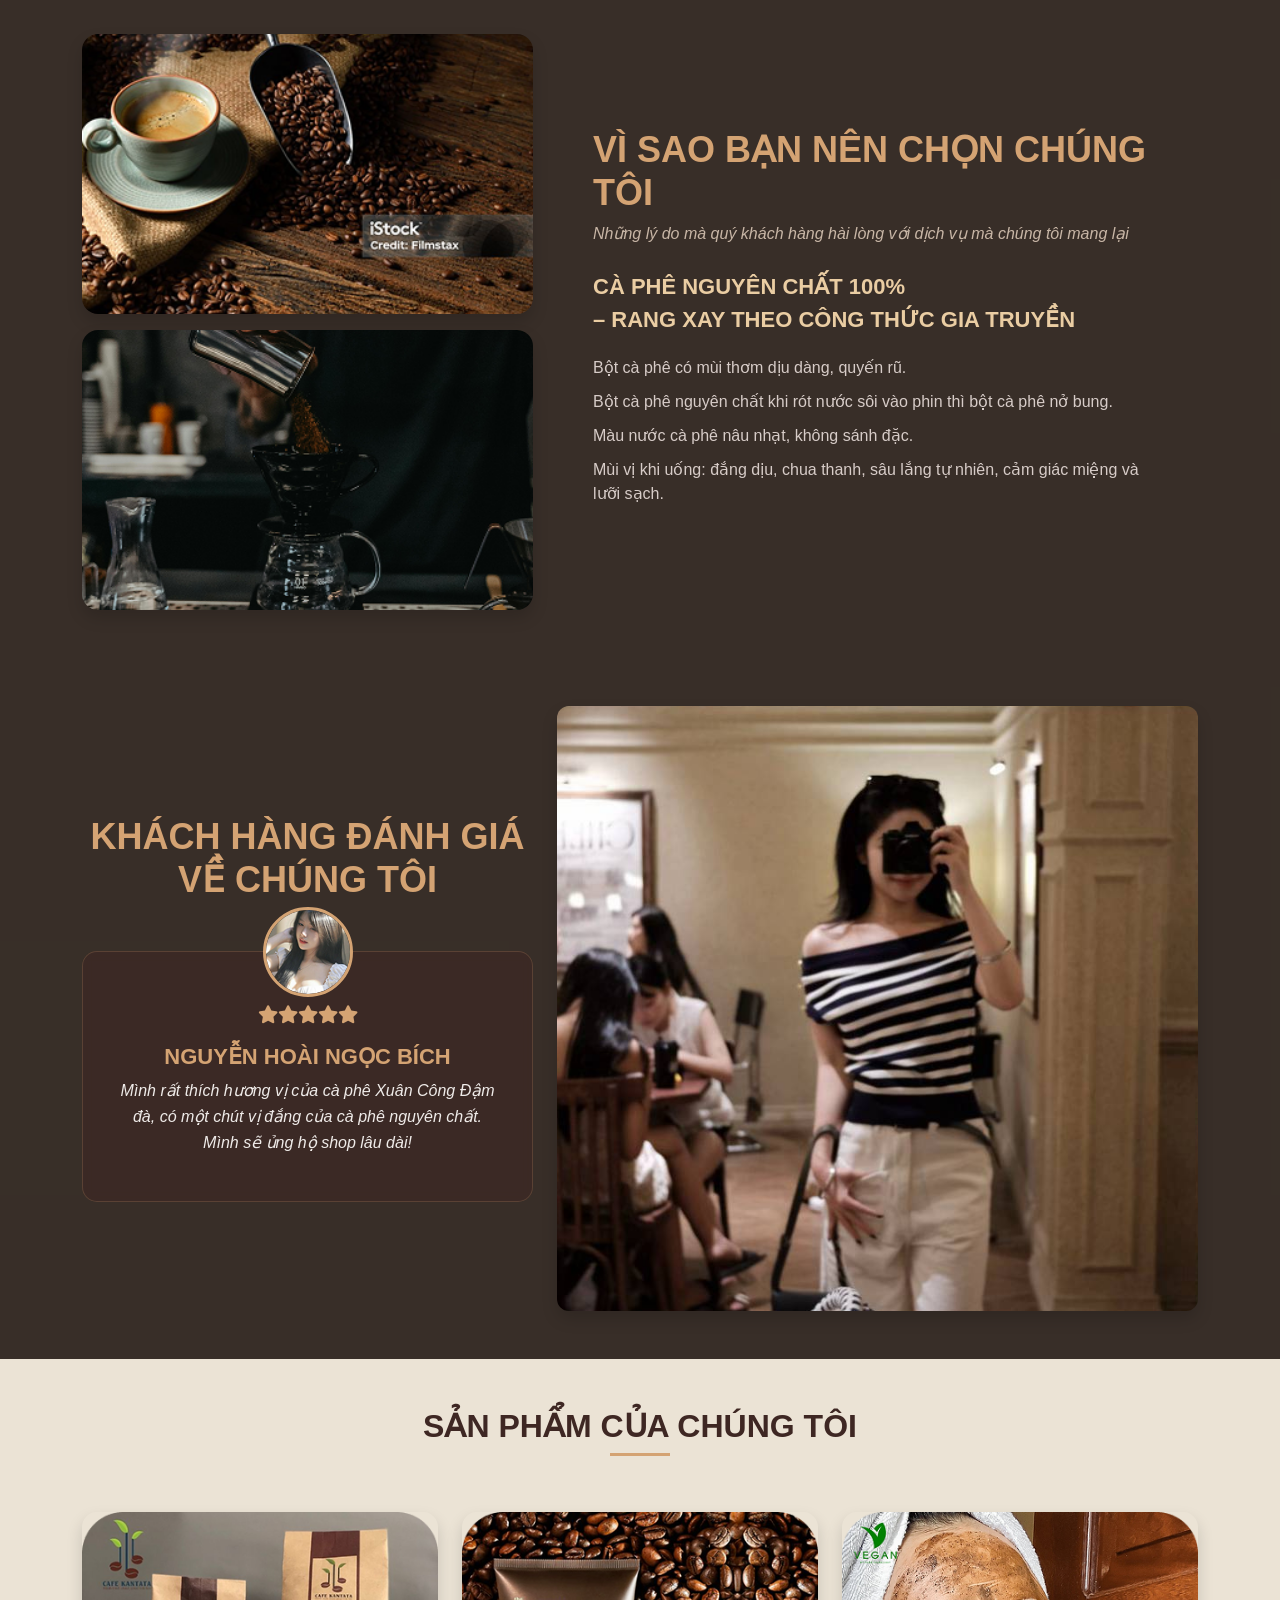
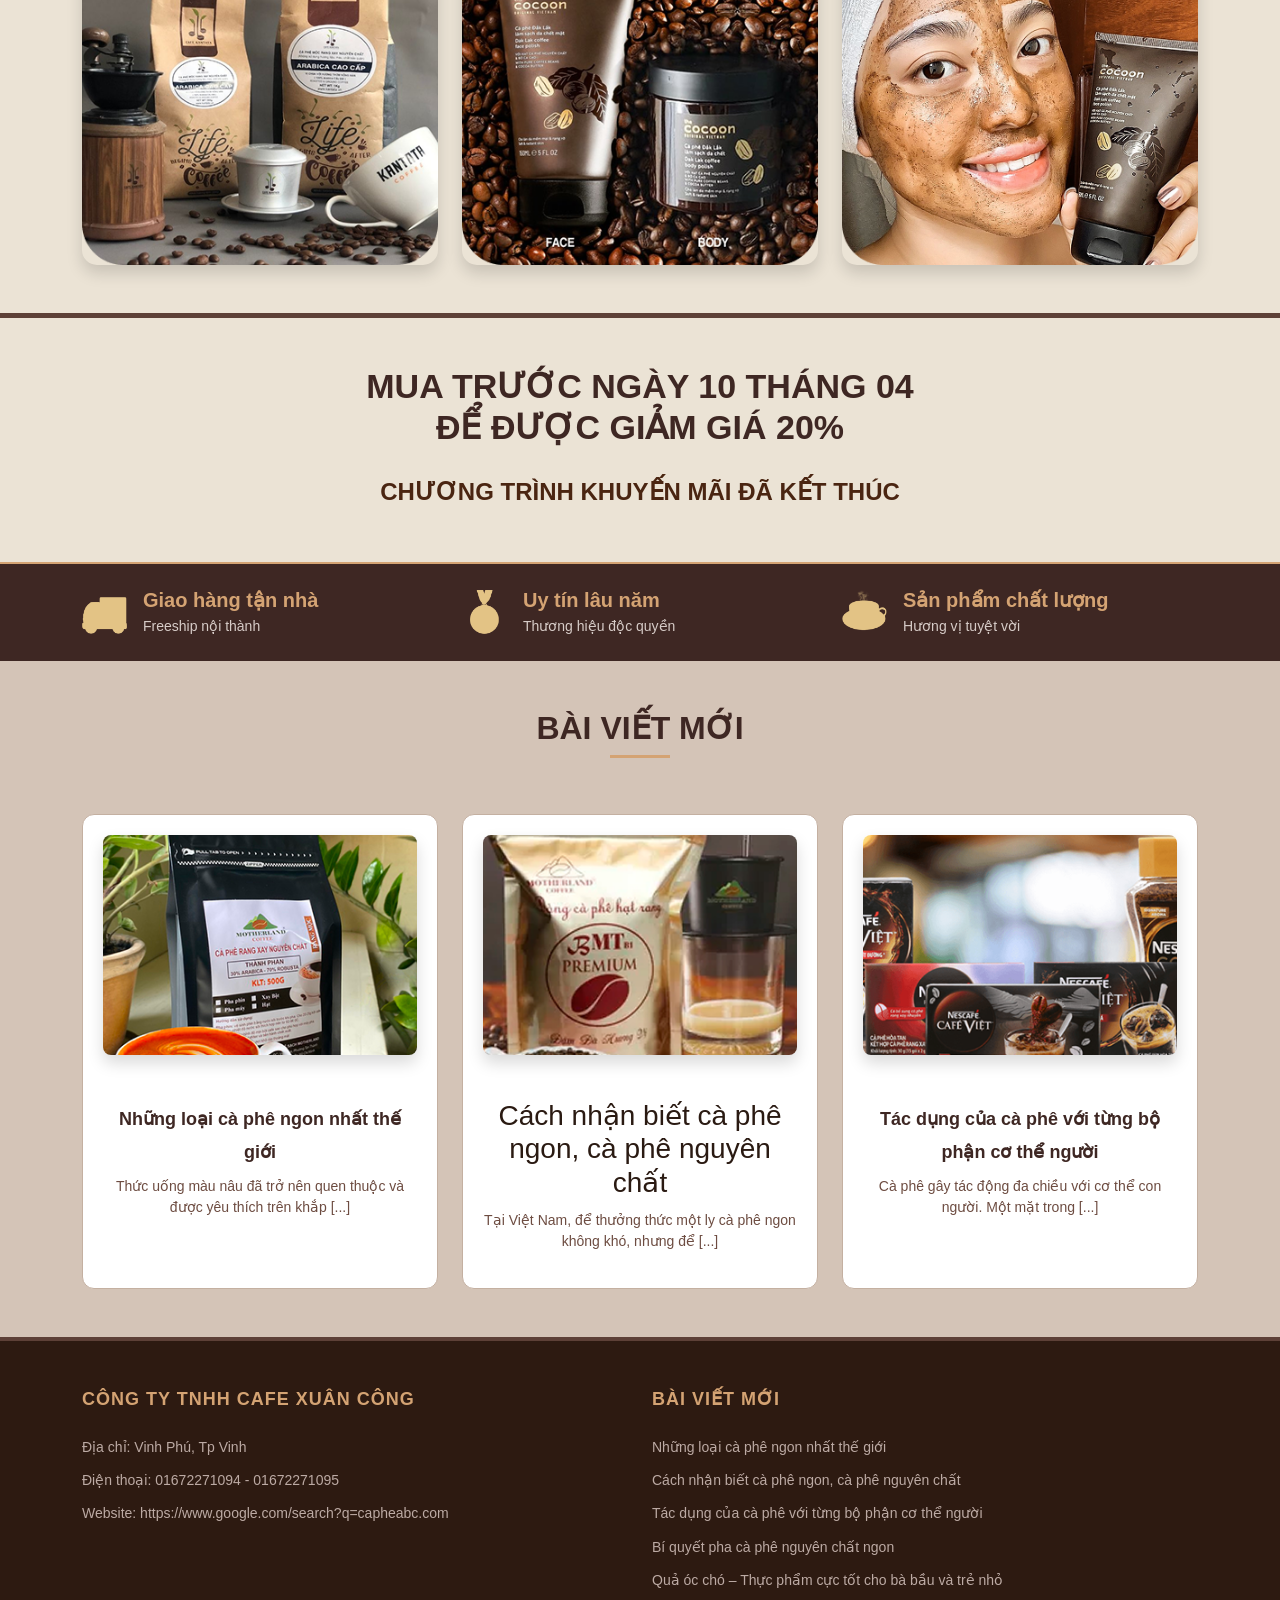
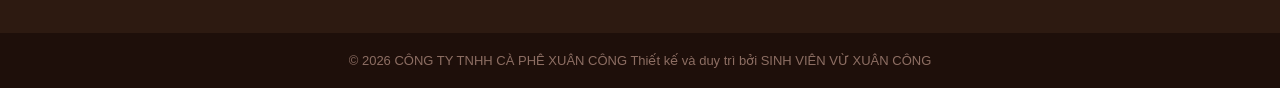
==== commit 755847ff: "...themm \" ====
--- a/index.html
+++ b/index.html
@@ -48,18 +48,31 @@
     </section>
 
     <header class="header sticky-top">
-      <nav class="container">
-        <ul
-          class="nav-links d-flex justify-content-center flex-wrap gap-3 gap-md-4 list-unstyled mb-0"
-        >
-          <li><a href="index.html"><i class="fas fa-home"></i> TRANG CHỦ</a></li>
-          
-          <li><a href="gioi-thieu.html">GIỚI THIỆU</a></li>
-          <li><a href="cua-hang.html"><i class="fas fa-shopping-cart"></i> CỬA HÀNG</a></li>
-          <li><a href="dich-vu.html">SẢN PHẨM CỦA CHÚNG TÔI</a></li>
-          <li><a href="tin-tuc.html"><i class="fas fa-bullhorn"></i> TIN TỨC</a></li>
-          <li><a href="lien-he.html"><i class="fas fa-phone"></i> LIÊN HỆ</a></li>
-        </ul>
+      <nav class="navbar navbar-expand-lg navbar-dark container">
+        <button class="navbar-toggler shadow-none border-0 ms-auto" type="button" data-bs-toggle="collapse" data-bs-target="#navbarNav" aria-controls="navbarNav" aria-expanded="false" aria-label="Toggle navigation">
+          <span class="navbar-toggler-icon"></span>
+        </button>
+
+        <div class="collapse navbar-collapse justify-content-center" id="navbarNav">
+          <ul class="navbar-nav gap-3 gap-lg-4 text-center mt-3 mt-lg-0 pb-3 pb-lg-0">
+            <li class="nav-item">
+              <a class="nav-link" href="index.html" style="color: #cddc39 !important;"><i class="fas fa-home"></i> TRANG CHỦ</a>
+            </li>
+            <li class="nav-item"><a class="nav-link" href="gioi-thieu.html">GIỚI THIỆU</a></li>
+            <li class="nav-item">
+              <a class="nav-link" href="cua-hang.html"><i class="fas fa-shopping-cart"></i> CỬA HÀNG</a>
+            </li>
+            <li class="nav-item">
+              <a class="nav-link" href="san-pham.html">SẢN PHẨM CỦA CHÚNG TÔI</a>
+            </li>
+            <li class="nav-item">
+              <a class="nav-link" href="tin-tuc.html"><i class="fas fa-bullhorn"></i> TIN TỨC</a>
+            </li>
+            <li class="nav-item">
+              <a class="nav-link" href="lien-he.html"><i class="fas fa-phone"></i> LIÊN HỆ</a>
+            </li>
+          </ul>
+        </div>
       </nav>
     </header>
 <section class="hero-video-container reveal active">
--- a/style.css
+++ b/style.css
@@ -71,39 +71,46 @@
   font-weight: normal;
 }
 
-/* --- THANH MENU (NAVBAR) --- */
+/* --- THANH MENU (NAVBAR) CHUẨN BOOTSTRAP --- */
 .header {
   background-color: #2d1a11;
   box-shadow: 0 4px 15px rgba(0, 0, 0, 0.3);
-  padding: 15px 0;
-}
-.nav-links {
-  margin: 0;
-  padding: 0;
-}
-.nav-links a {
-  color: #eacda3;
+  padding: 10px 0;
+}
+.navbar-nav .nav-link {
+  color: #eacda3 !important;
   font-weight: 600;
   font-size: 14px;
   text-transform: uppercase;
-  text-decoration: none;
-  padding: 8px 18px;
-  border-radius: 4px;
-  transition: all 0.3s ease;
   letter-spacing: 1px;
-}
-.nav-links a:hover {
-  color: #fff;
-  background-color: #4e342e;
-}
-
-/* Tối ưu container cho video */
-.hero-video-container {
-  width: 100%;
-  height: 65vh; /* Chiều cao chiếm 65% màn hình, giúp ảnh khít đẹp */
-  overflow: hidden;
-  display: block;
-  background-color: #000; /* Màu nền đen khi video chưa tải xong */
+  transition: 0.3s;
+  padding: 8px 18px !important;
+}
+.navbar-nav .nav-link:hover {
+  color: #cddc39 !important; /* Đổi sang màu vàng chanh khi di chuột */
+}
+.navbar-toggler:focus {
+  box-shadow: none; /* Bỏ viền xanh xấu xí khi bấm vào nút 3 gạch */
+}
+
+/* ĐỊNH DẠNG MENU THẢ XUỐNG TRÊN ĐIỆN THOẠI (MOBILE) */
+@media (max-width: 991px) {
+  .navbar-collapse {
+    background-color: #3e2723; /* Nền nâu cafe đậm cho menu thả xuống */
+    border-radius: 8px;
+    padding: 15px;
+    margin-top: 15px;
+    box-shadow: 0 10px 20px rgba(0, 0, 0, 0.5);
+  }
+  .navbar-nav .nav-item {
+    border-bottom: 1px solid #5d4037; /* Có đường gạch ngang mỏng chia các nút */
+  }
+  .navbar-nav .nav-item:last-child {
+    border-bottom: none;
+  }
+  .navbar-nav .nav-link {
+    padding: 12px 0 !important; /* Nút to ra dễ bấm trên màn hình cảm ứng */
+  }
 }
 
 /* Tối ưu video để khít khung */
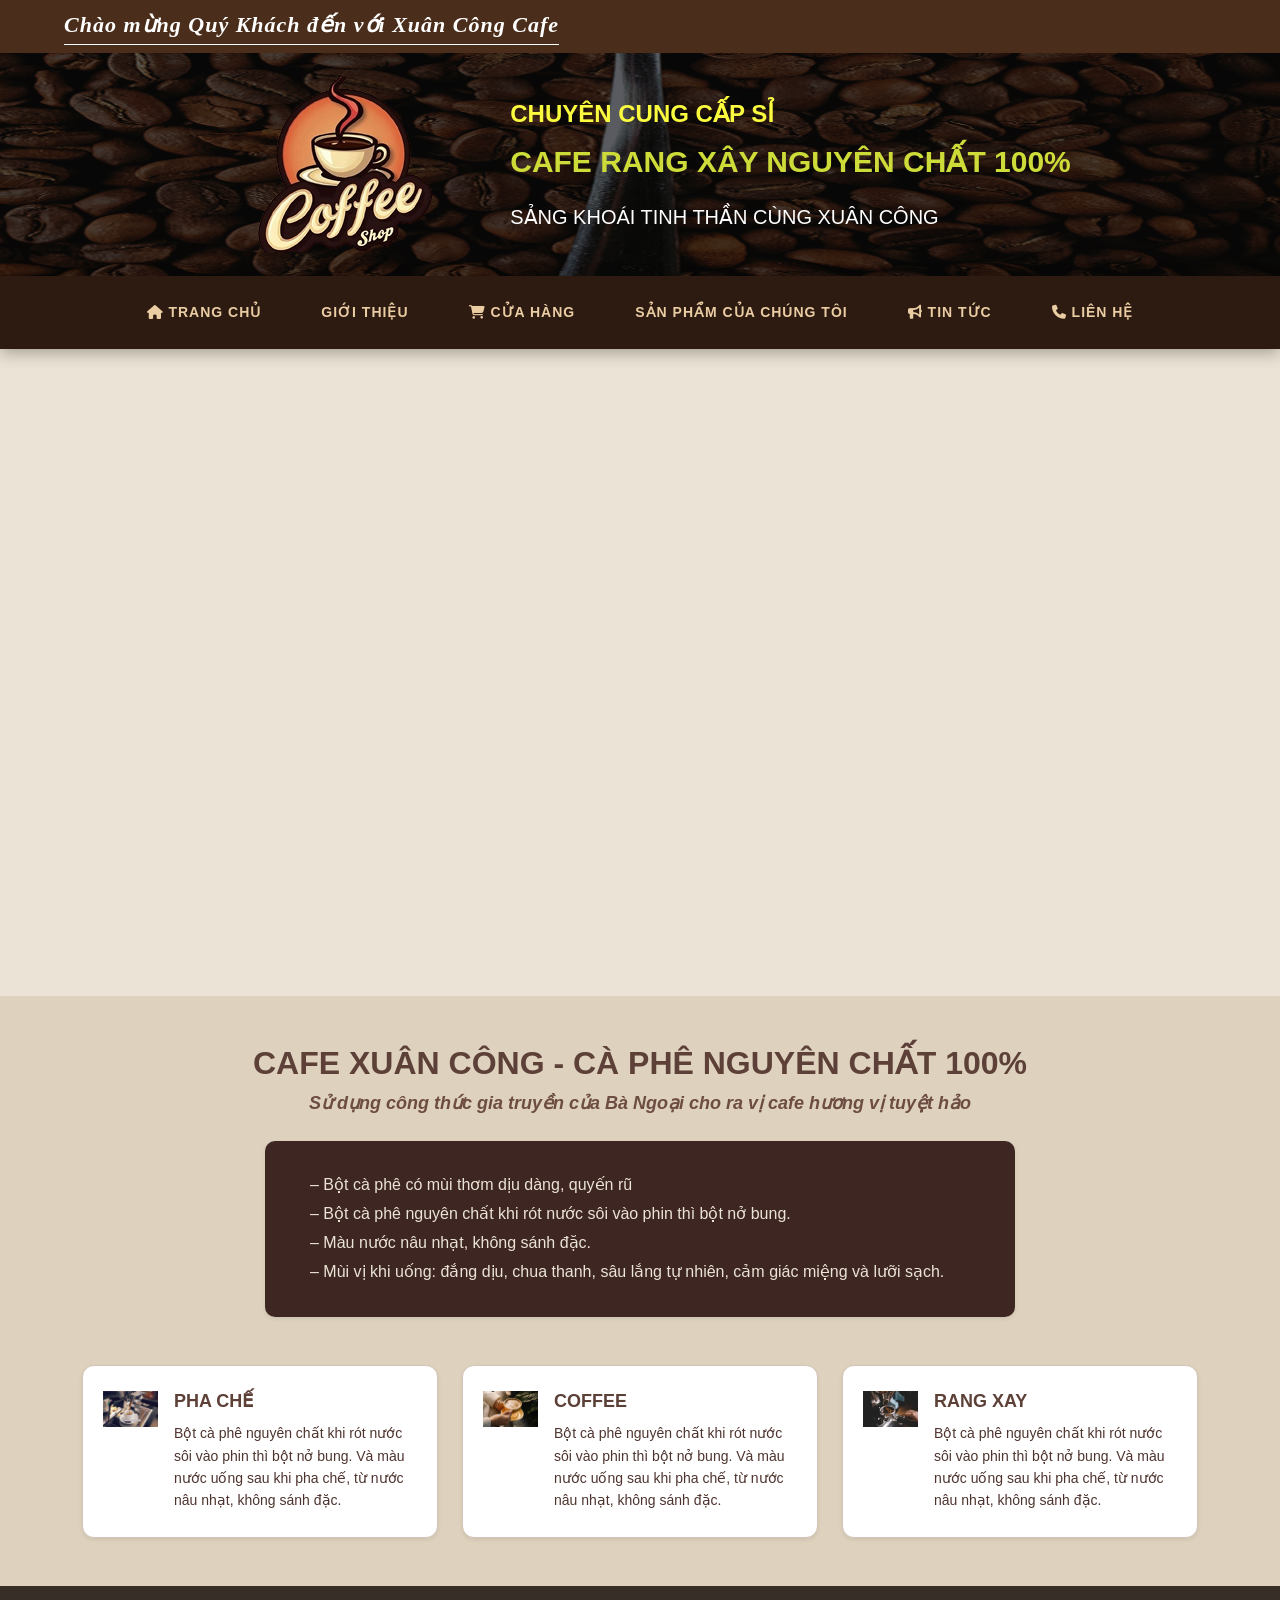
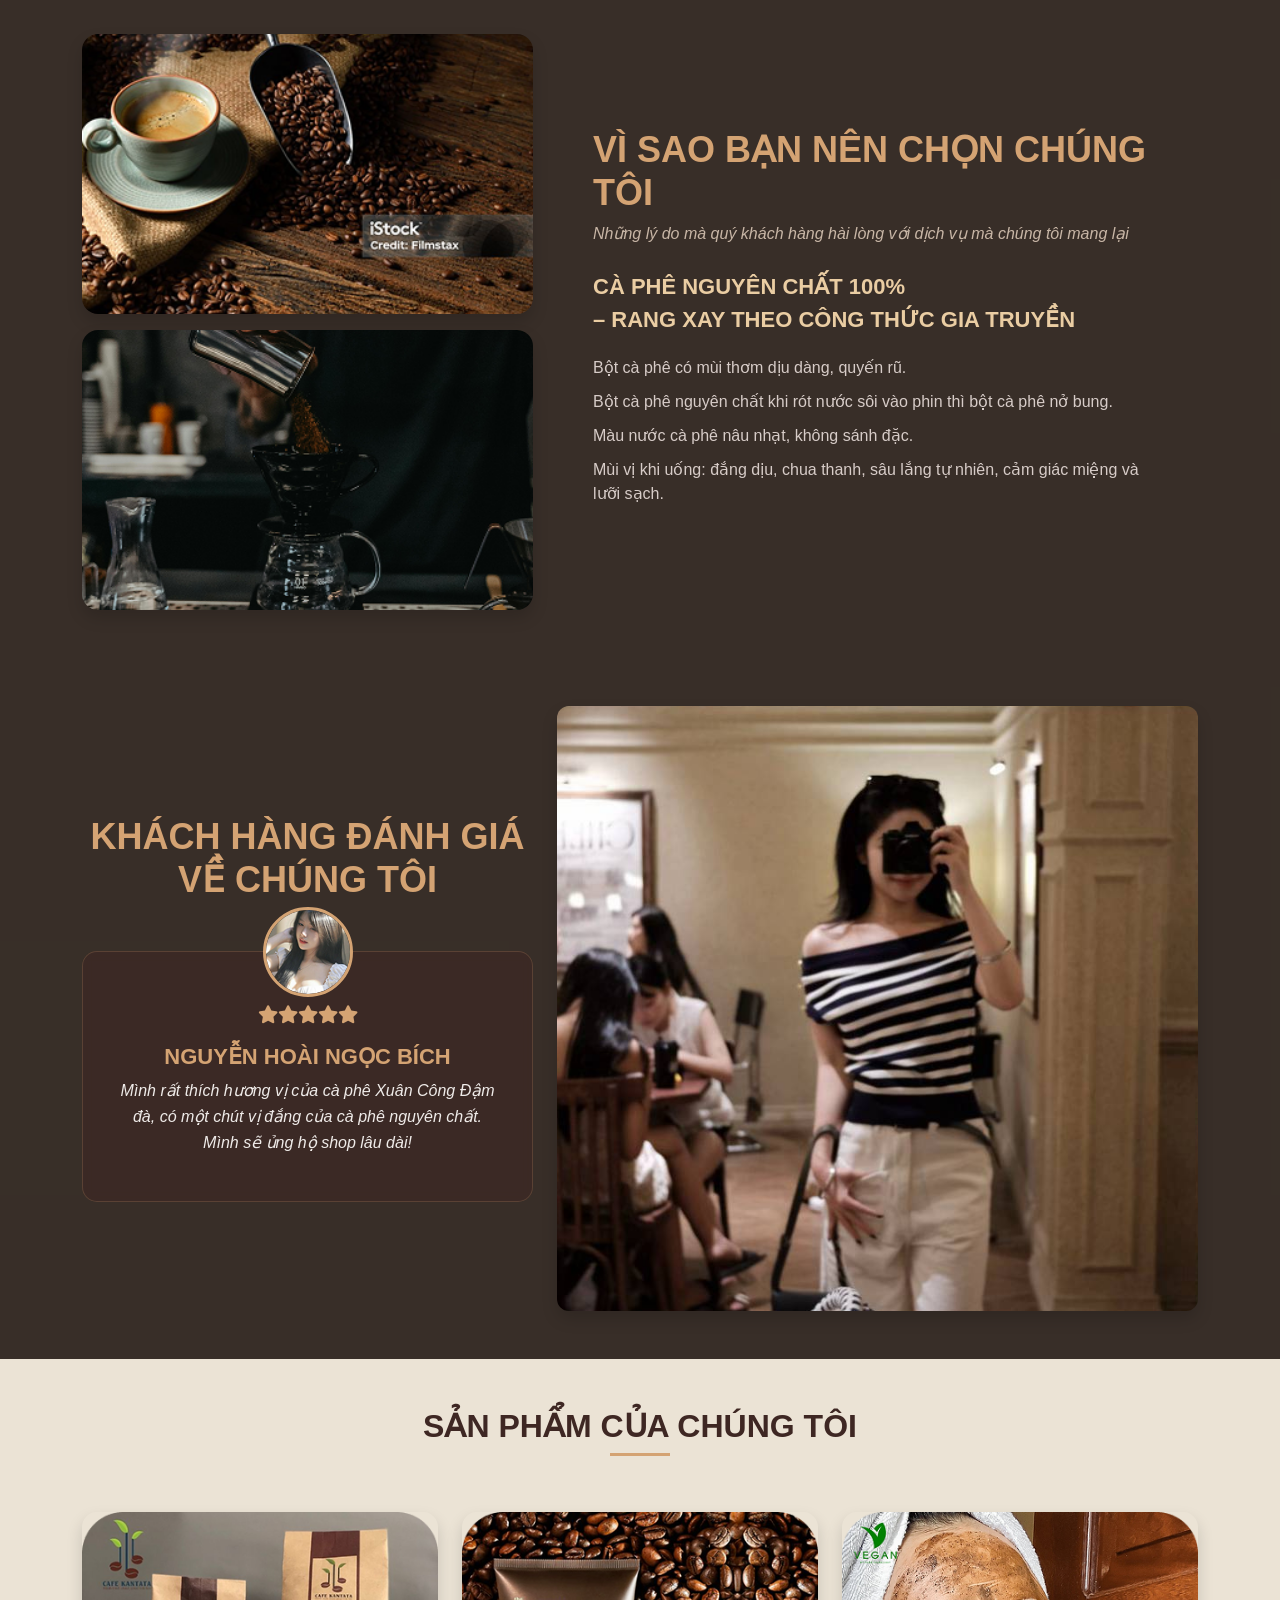
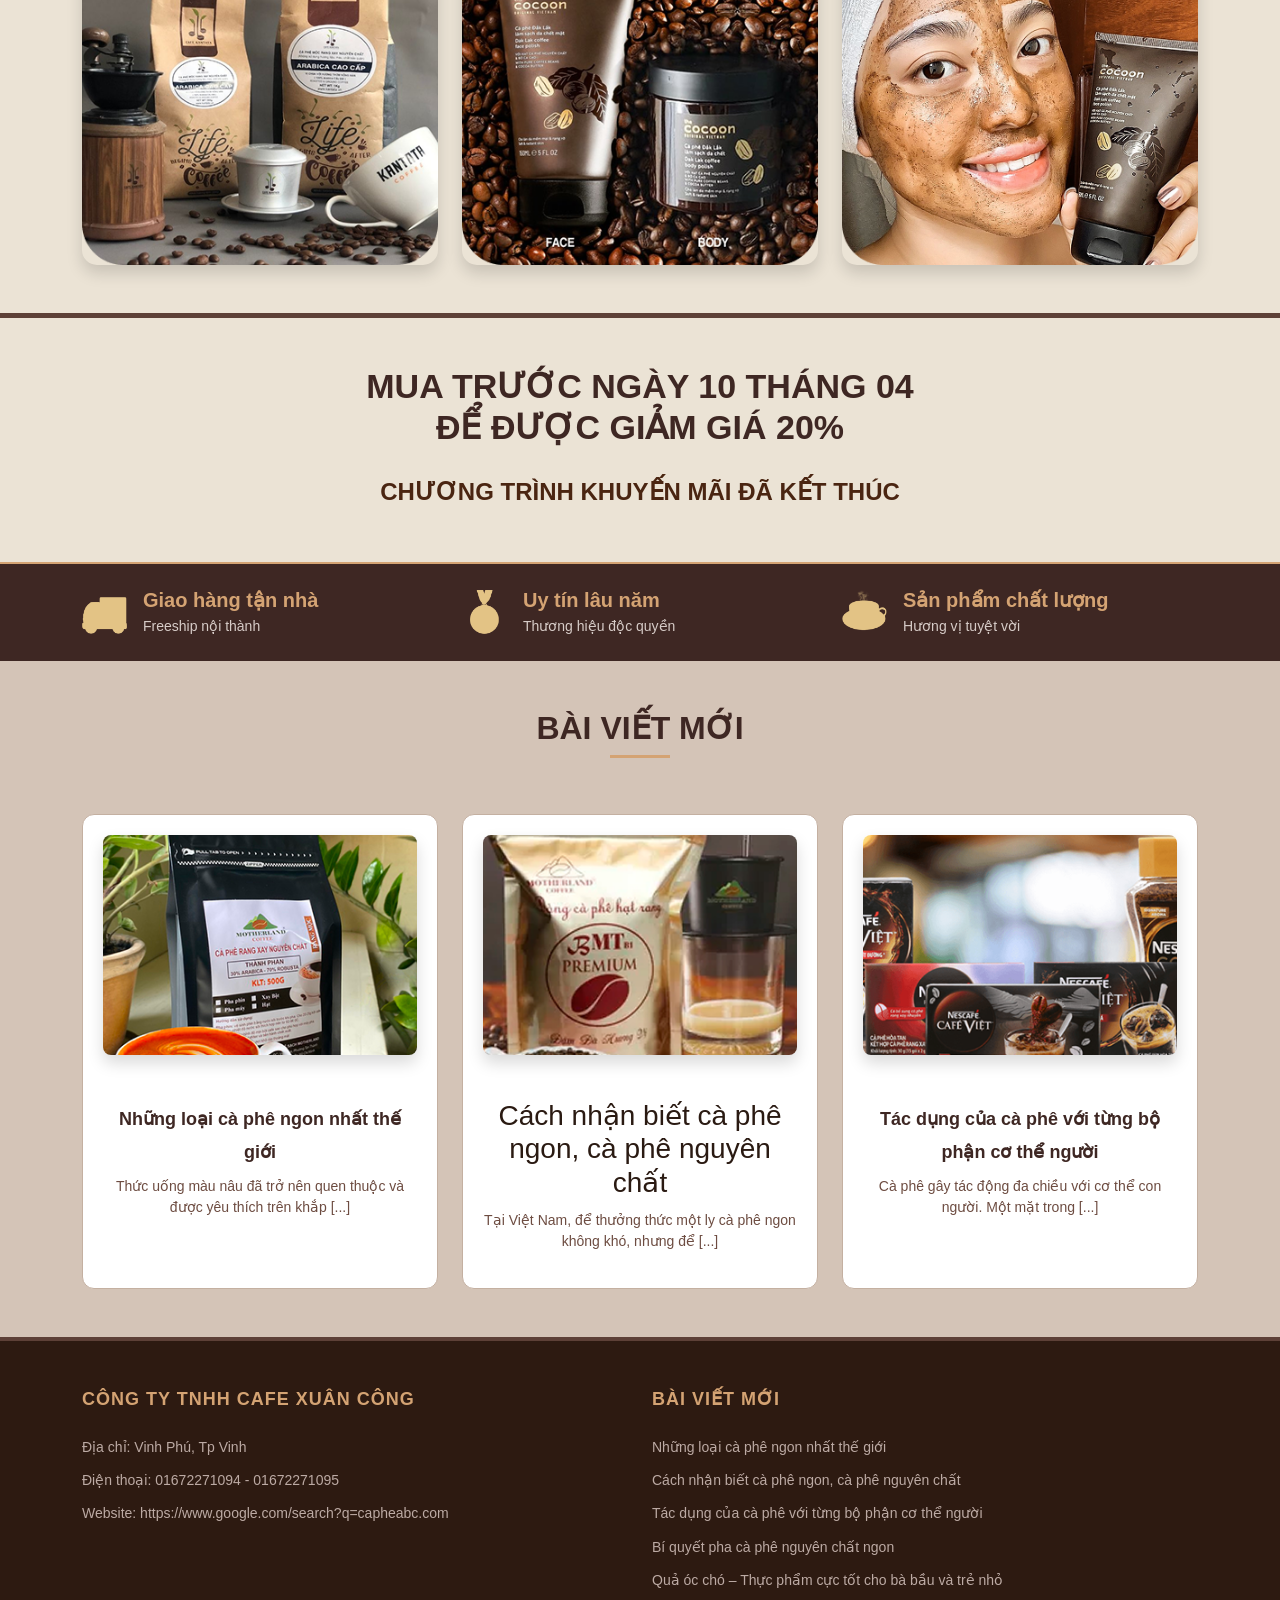
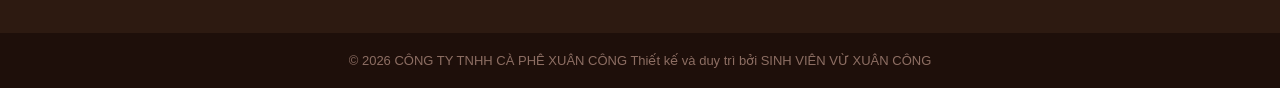
==== commit 08aa53eb: "themthemthemht" ====
--- a/index.html
+++ b/index.html
@@ -47,16 +47,16 @@
       </div>
     </section>
 
-    <header class="header sticky-top">
+  <header class="header sticky-top">
       <nav class="navbar navbar-expand-lg navbar-dark container">
-        <button class="navbar-toggler shadow-none border-0 ms-auto" type="button" data-bs-toggle="collapse" data-bs-target="#navbarNav" aria-controls="navbarNav" aria-expanded="false" aria-label="Toggle navigation">
+        <button class="navbar-toggler shadow-none border-0 me-auto" type="button" data-bs-toggle="collapse" data-bs-target="#navbarNav" aria-controls="navbarNav" aria-expanded="false" aria-label="Toggle navigation">
           <span class="navbar-toggler-icon"></span>
         </button>
 
         <div class="collapse navbar-collapse justify-content-center" id="navbarNav">
           <ul class="navbar-nav gap-3 gap-lg-4 text-center mt-3 mt-lg-0 pb-3 pb-lg-0">
             <li class="nav-item">
-              <a class="nav-link" href="index.html" style="color: #cddc39 !important;"><i class="fas fa-home"></i> TRANG CHỦ</a>
+              <a class="nav-link" href="index.html" style="color: #eacda3 !important;"><i class="fas fa-home"></i> TRANG CHỦ</a>
             </li>
             <li class="nav-item"><a class="nav-link" href="gioi-thieu.html">GIỚI THIỆU</a></li>
             <li class="nav-item">
--- a/style.css
+++ b/style.css
@@ -54,7 +54,7 @@
   padding-left: 20px;
 }
 .text-line-1 {
-  color: #cddc39; /* Màu vàng chanh chuẩn thiết kế */
+  color: #fafa3e; /* Màu vàng chanh chuẩn thiết kế */
   font-size: 24px;
   font-weight: bold;
   margin-bottom: 15px !important;
@@ -87,7 +87,7 @@
   padding: 8px 18px !important;
 }
 .navbar-nav .nav-link:hover {
-  color: #cddc39 !important; /* Đổi sang màu vàng chanh khi di chuột */
+  color: #fdfd31 !important; /* Đổi sang màu vàng chanh khi di chuột */
 }
 .navbar-toggler:focus {
   box-shadow: none; /* Bỏ viền xanh xấu xí khi bấm vào nút 3 gạch */
@@ -490,3 +490,33 @@
     height: 40vh;
   } /* Ảnh nhỏ hơn trên mobile */
 }
+
+/* =======================================================
+   NỀN KHỐI SẢN PHẨM (TRANG SAN-PHAM.HTML)
+======================================================= */
+.products-page-bg {
+  /* Gọi đúng tên file ảnh bạn vừa cung cấp */
+  background-image: url("image/Truth Coffee Roasting_files/4_CAFE_DT_f3e4f56d-b7c3-4ee2-a6ef-a4e6bef31847.jpg");
+  background-size: cover;
+  background-position: center;
+  background-attachment: fixed; /* Tạo hiệu ứng ảnh đứng im khi cuộn chuột rất sang */
+  position: relative;
+}
+
+/* Phủ một lớp màu nâu mờ (overlay) lên ảnh nền để các thẻ sản phẩm và chữ không bị chìm */
+.products-page-bg::before {
+  content: "";
+  position: absolute;
+  top: 0;
+  left: 0;
+  width: 100%;
+  height: 100%;
+  background-color: rgba(62, 39, 35, 0.75); /* Tùy chỉnh độ tối ở số 0.75 */
+  z-index: 0;
+}
+
+/* Đẩy nội dung sản phẩm nổi lên trên lớp phủ */
+.products-page-bg .container {
+  position: relative;
+  z-index: 2;
+}
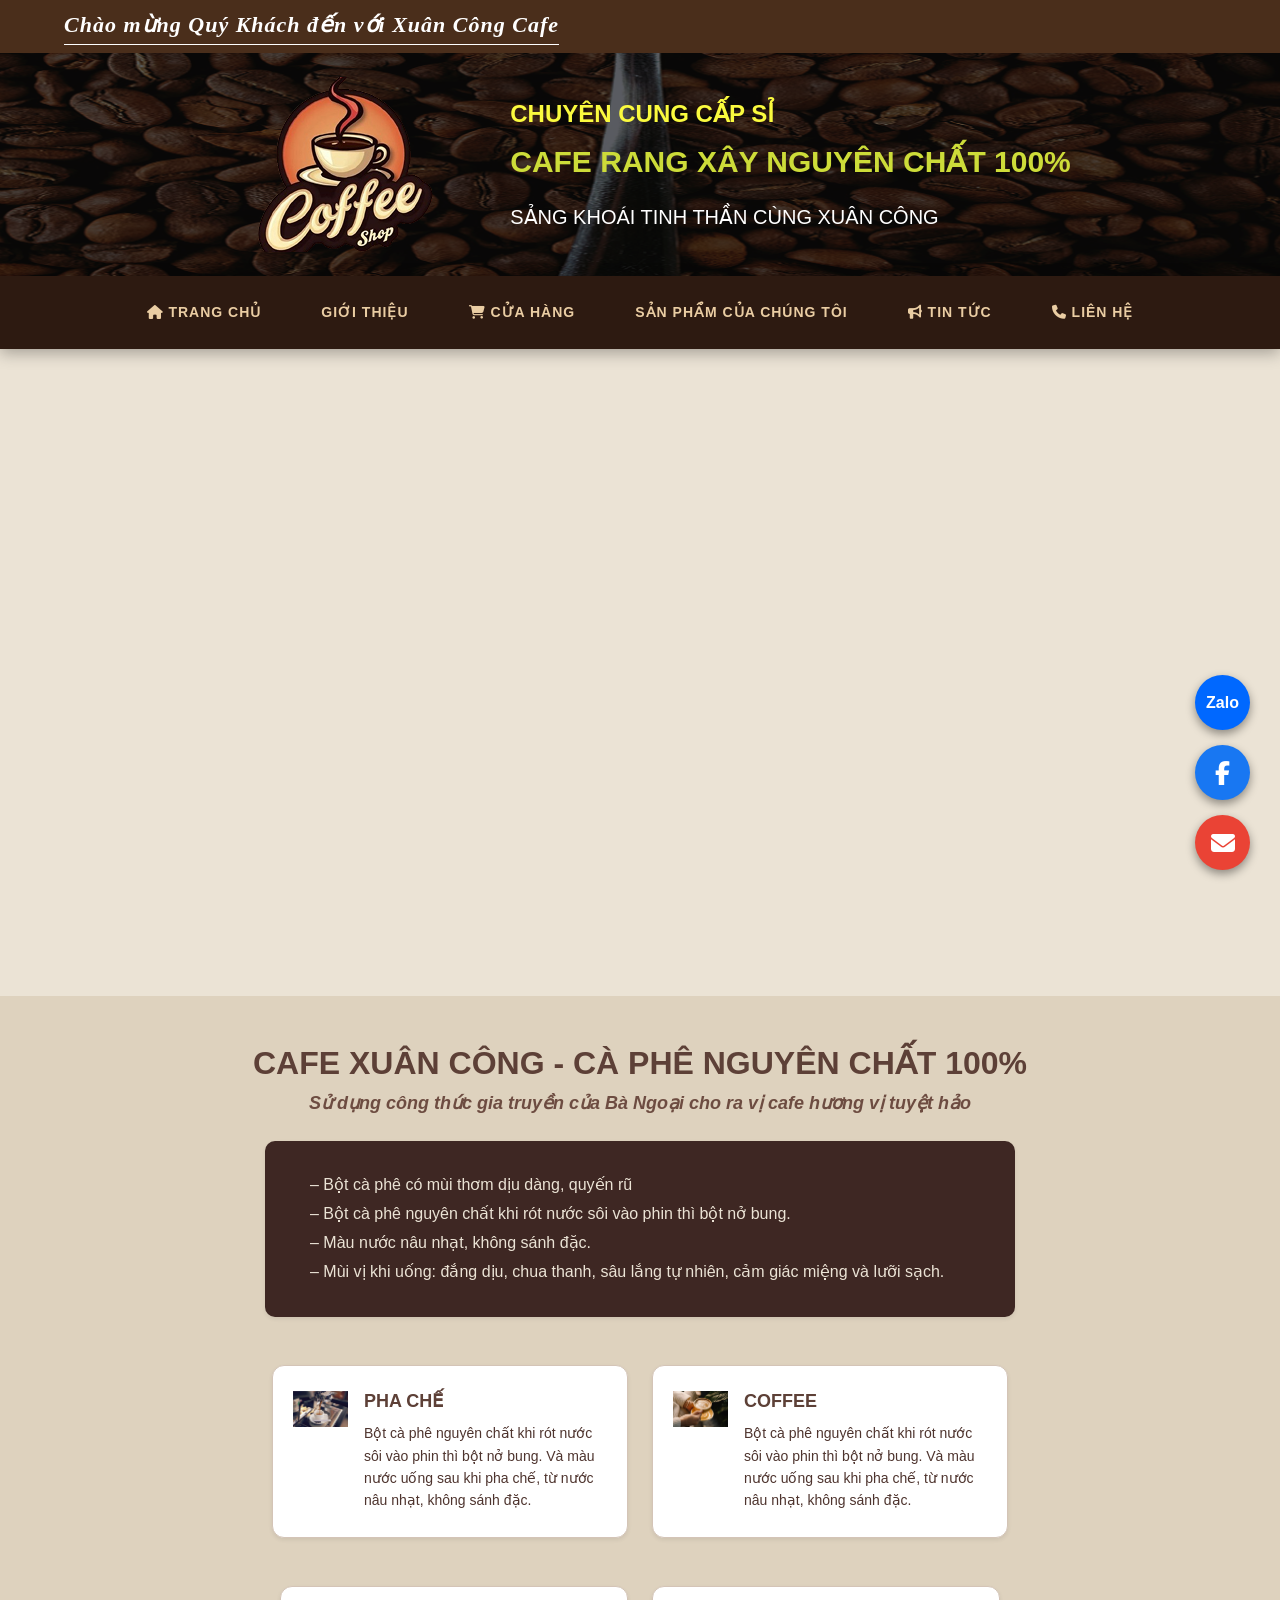
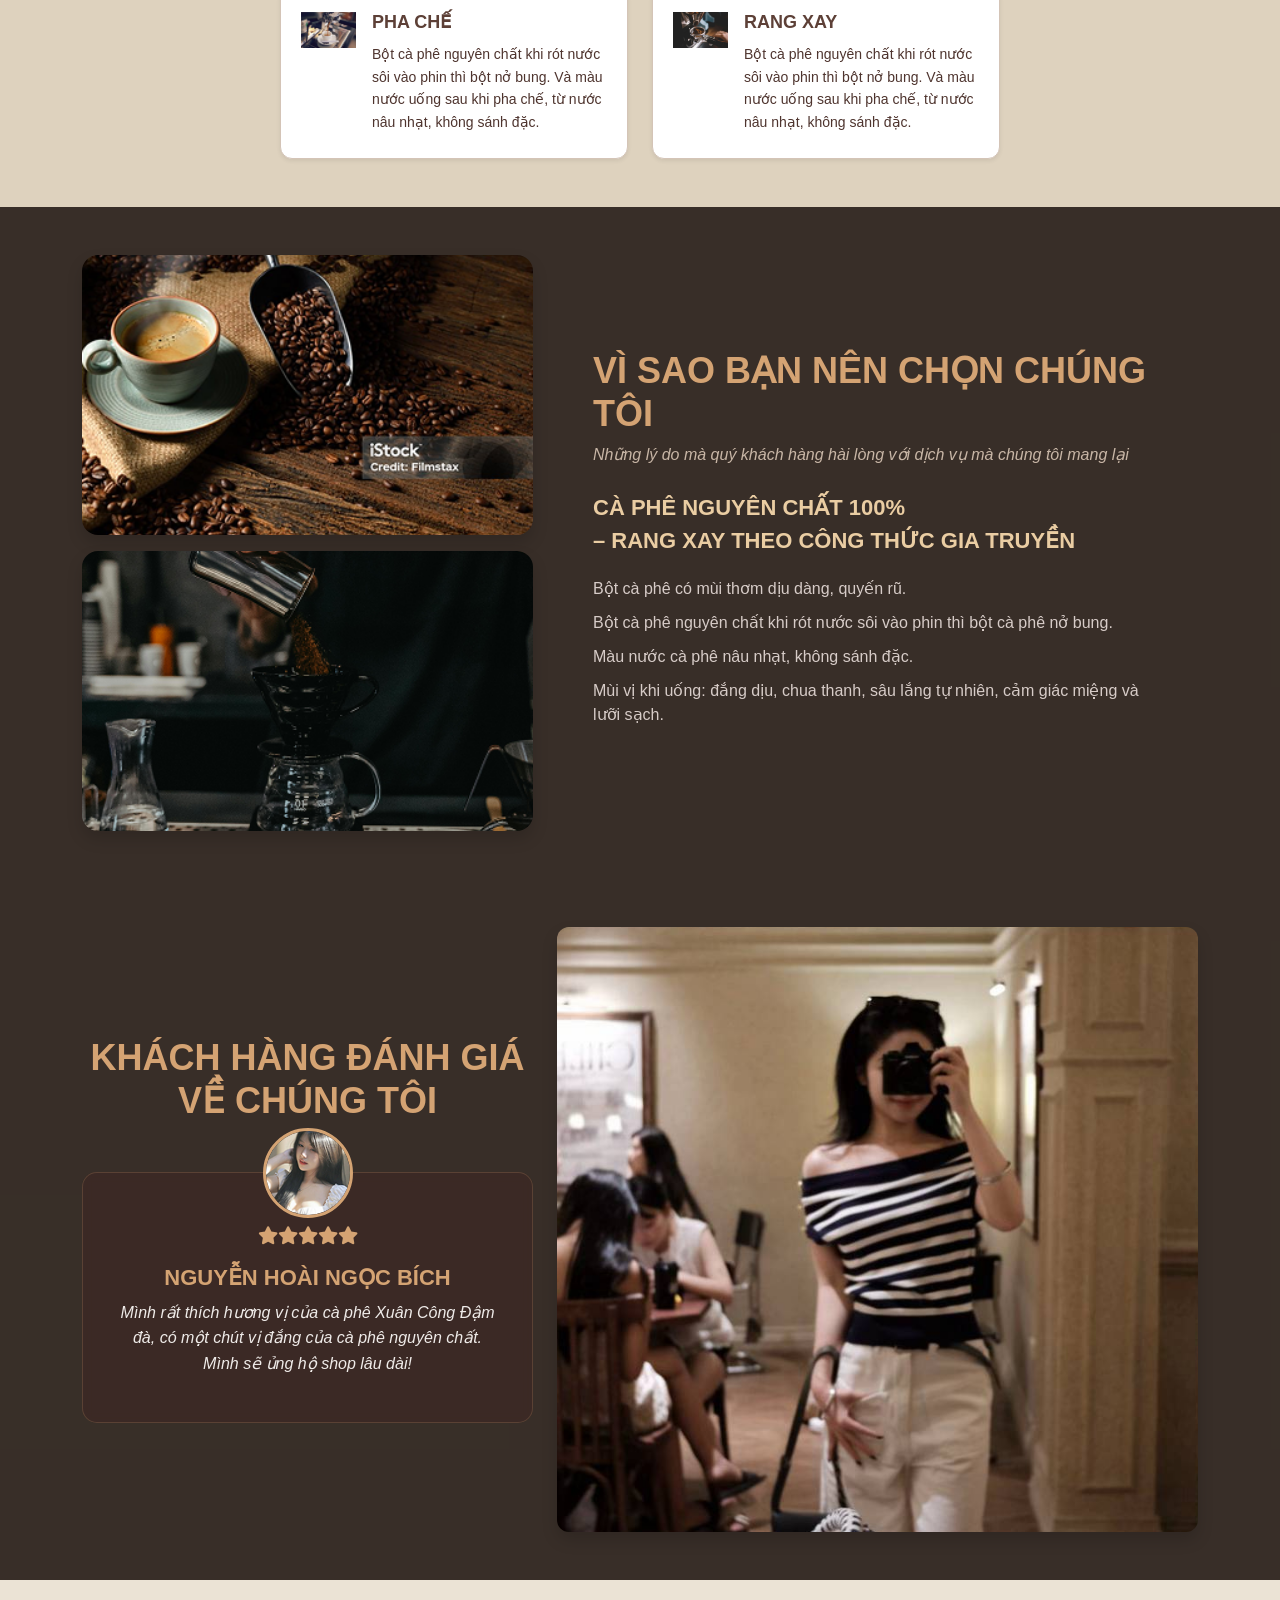
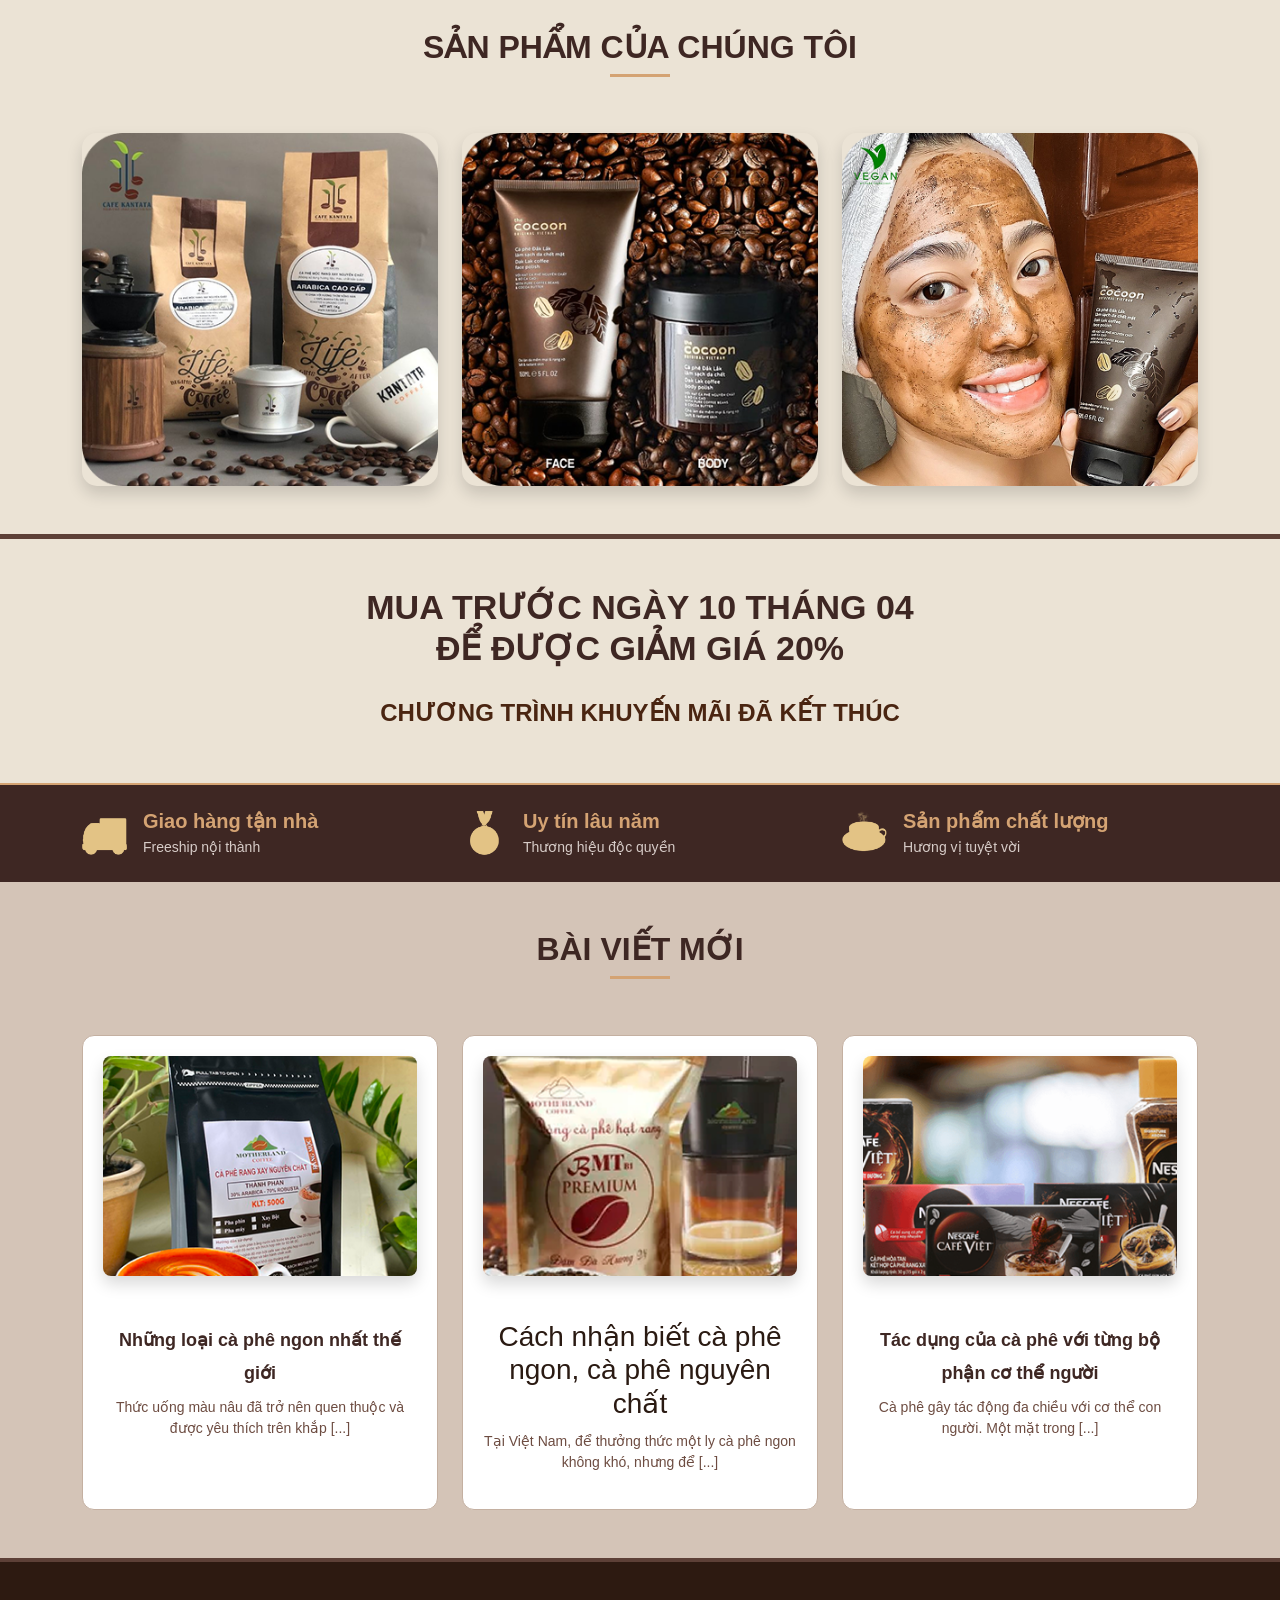
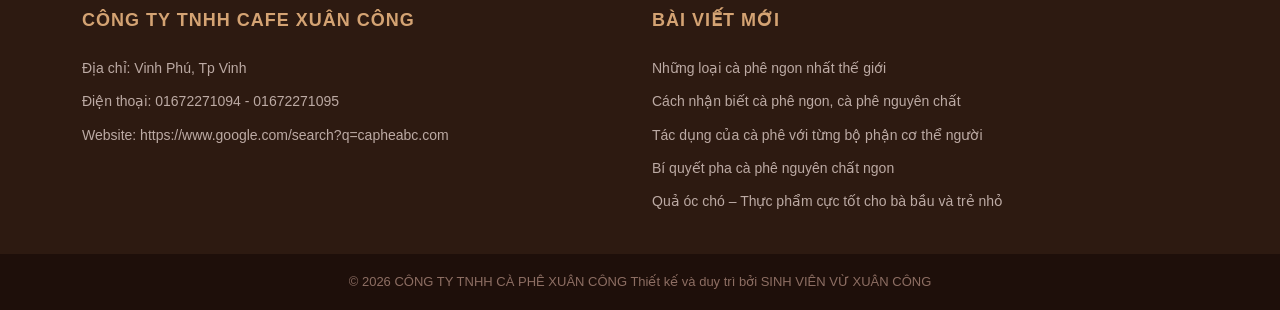
==== commit 8e55b80a: "huhu sap den doi" ====
--- a/index.html
+++ b/index.html
@@ -140,7 +140,22 @@
               </div>
             </div>
           </div>
-
+ <div class="row g-4 justify-content-center">
+          <div class="col-12 col-md-4">
+            <div class="service-card shadow-sm d-flex text-start">
+              <div class="service-icon me-3">
+                <img src="image/pha chế.jpg" alt="Pha chế" />
+              </div>
+              <div class="service-content">
+                <h4>PHA CHẾ</h4>
+                <p>
+                  Bột cà phê nguyên chất khi rót nước sôi vào phin thì bột nở
+                  bung. Và màu nước uống sau khi pha chế, từ nước nâu nhạt,
+                  không sánh đặc.
+                </p>
+              </div>
+            </div>
+          </div>
           <div class="col-12 col-md-4">
             <div class="service-card shadow-sm d-flex text-start">
               <div class="service-icon me-3">
@@ -154,6 +169,7 @@
                   không sánh đặc.
                 </p>
               </div>
+            
             </div>
           </div>
         </div>
@@ -458,7 +474,20 @@
         </p>
       </div>
     </footer>
-
+    
+<div class="floating-contact">
+      <a href="https://zalo.me/0971714681" target="_blank" class="float-btn zalo-btn" title="Chat Zalo">
+        <span class="zalo-text">Zalo</span>
+      </a>
+      
+      <a href="https://www.facebook.com/xuancong74" target="_blank" class="float-btn fb-btn" title="Nhắn tin Facebook">
+        <i class="fab fa-facebook-f"></i>
+      </a>
+
+     <a href="https://mail.google.com/mail/?view=cm&fs=1&to=xuanconggaming@gmail.com" target="_blank" class="float-btn email-btn">
+  <i class="fas fa-envelope"></i>
+</a>
+    </div>
     <script src="https://cdn.jsdelivr.net/npm/bootstrap@5.3.3/dist/js/bootstrap.bundle.min.js"></script>
     <script src="script.js"></script>
   </body>
--- a/style.css
+++ b/style.css
@@ -520,3 +520,72 @@
   position: relative;
   z-index: 2;
 }
+
+/* =======================================================
+   NÚT LIÊN HỆ NỔI (FLOATING BUTTONS) DƯỚI GÓC PHẢI
+======================================================= */
+.floating-contact {
+  position: fixed; /* Ghim cố định trên màn hình */
+  bottom: 30px; /* Cách đáy 30px */
+  right: 30px; /* Cách lề phải 30px */
+  display: flex;
+  flex-direction: column; /* Xếp dọc các nút */
+  gap: 15px; /* Khoảng cách giữa các nút */
+  z-index: 9999; /* Đảm bảo luôn nổi lên trên mọi hình ảnh khác */
+}
+
+.float-btn {
+  width: 55px;
+  height: 55px;
+  border-radius: 50%;
+  display: flex;
+  justify-content: center;
+  align-items: center;
+  color: white;
+  text-decoration: none;
+  font-size: 24px;
+  box-shadow: 0 4px 10px rgba(0, 0, 0, 0.4);
+  transition: all 0.3s ease;
+}
+
+/* Hiệu ứng nảy lên khi đưa chuột vào */
+.float-btn:hover {
+  transform: translateY(-5px) scale(1.1);
+  color: white;
+  box-shadow: 0 6px 15px rgba(0, 0, 0, 0.6);
+}
+
+/* Màu sắc thương hiệu của từng nút */
+.zalo-btn {
+  background-color: #0068ff; /* Màu xanh nước biển chuẩn Zalo */
+  font-size: 16px;
+  font-weight: bold;
+}
+.zalo-text {
+  font-family: Arial, sans-serif;
+}
+
+.fb-btn {
+  background-color: #1877f2; /* Màu xanh chuẩn Facebook */
+}
+
+.email-btn {
+  background-color: #ea4335; /* Màu đỏ chuẩn Gmail */
+}
+
+/* Thu nhỏ các nút lại một chút khi xem trên điện thoại cho đỡ vướng */
+@media (max-width: 768px) {
+  .floating-contact {
+    bottom: 20px;
+    right: 20px;
+    gap: 12px;
+  }
+  .float-btn {
+    width: 45px;
+    height: 45px;
+    font-size: 20px;
+  }
+  .zalo-btn {
+    font-size: 13px;
+  }
+}
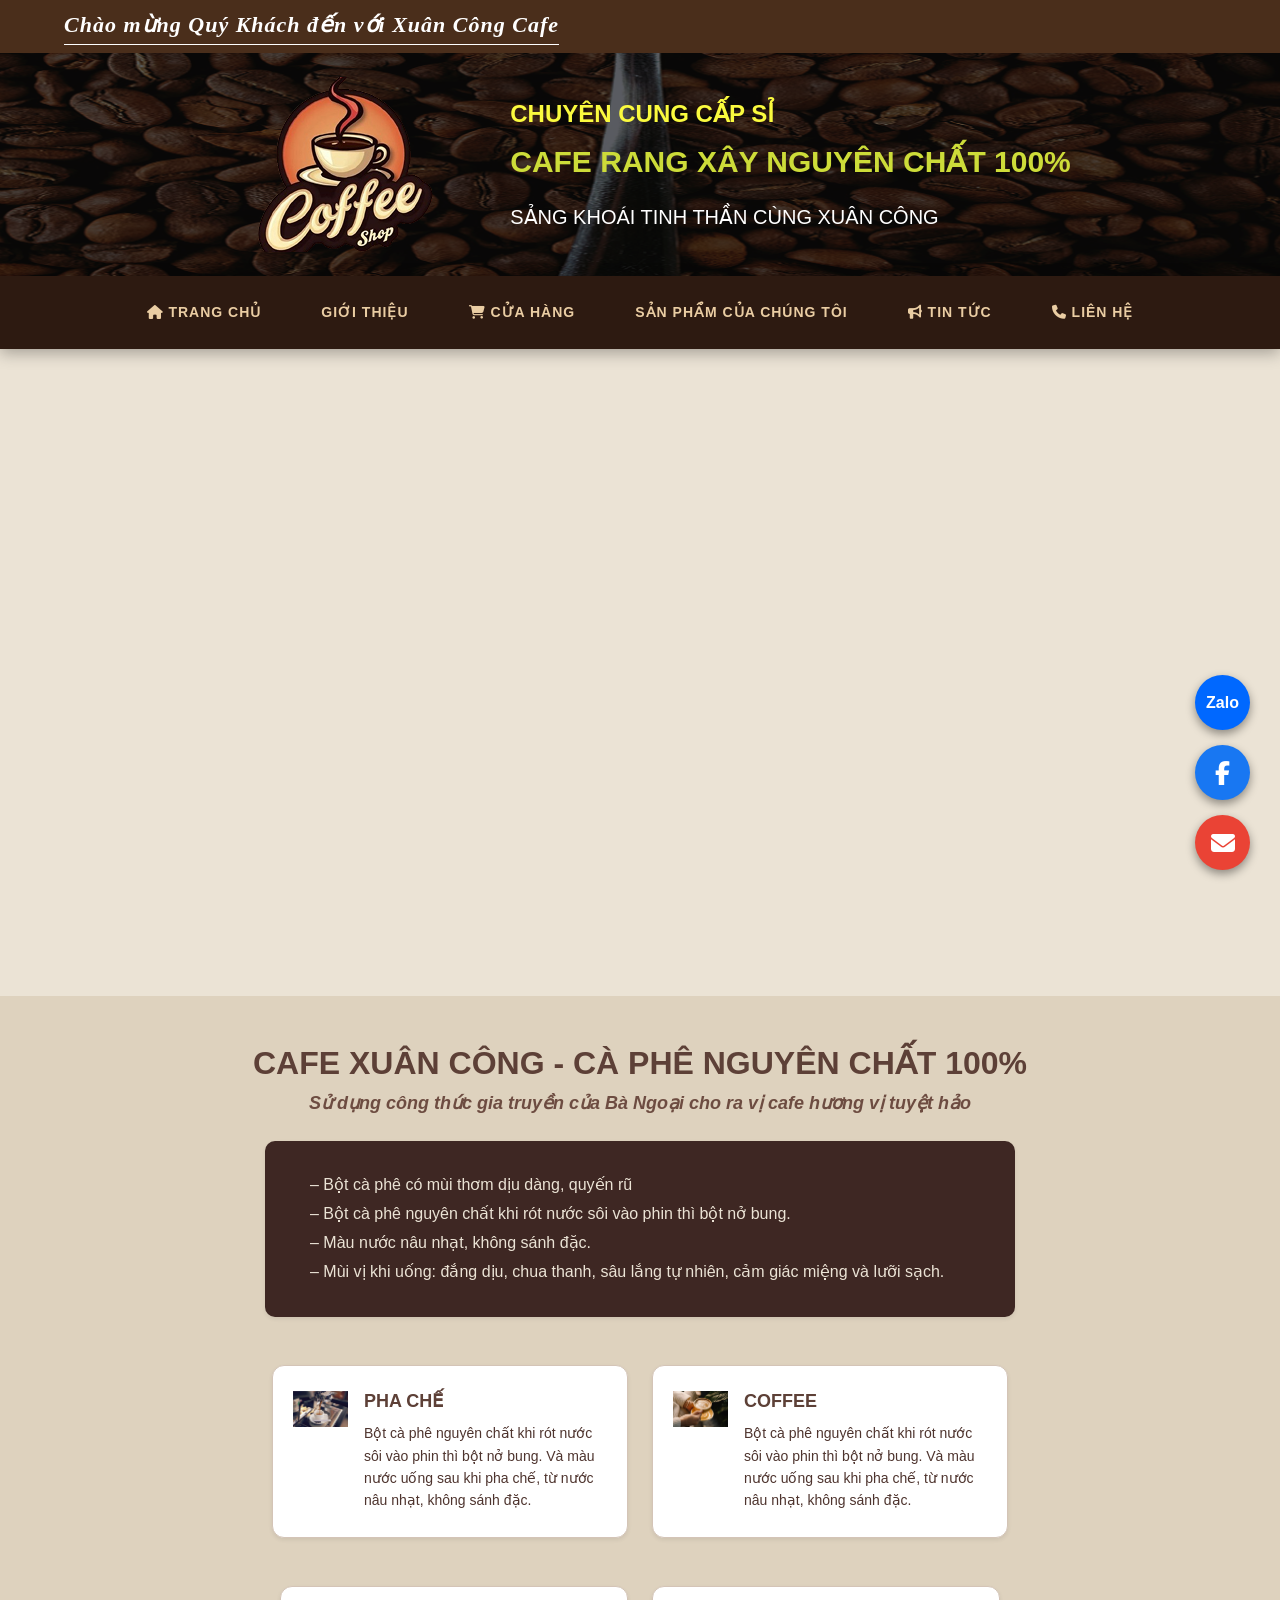
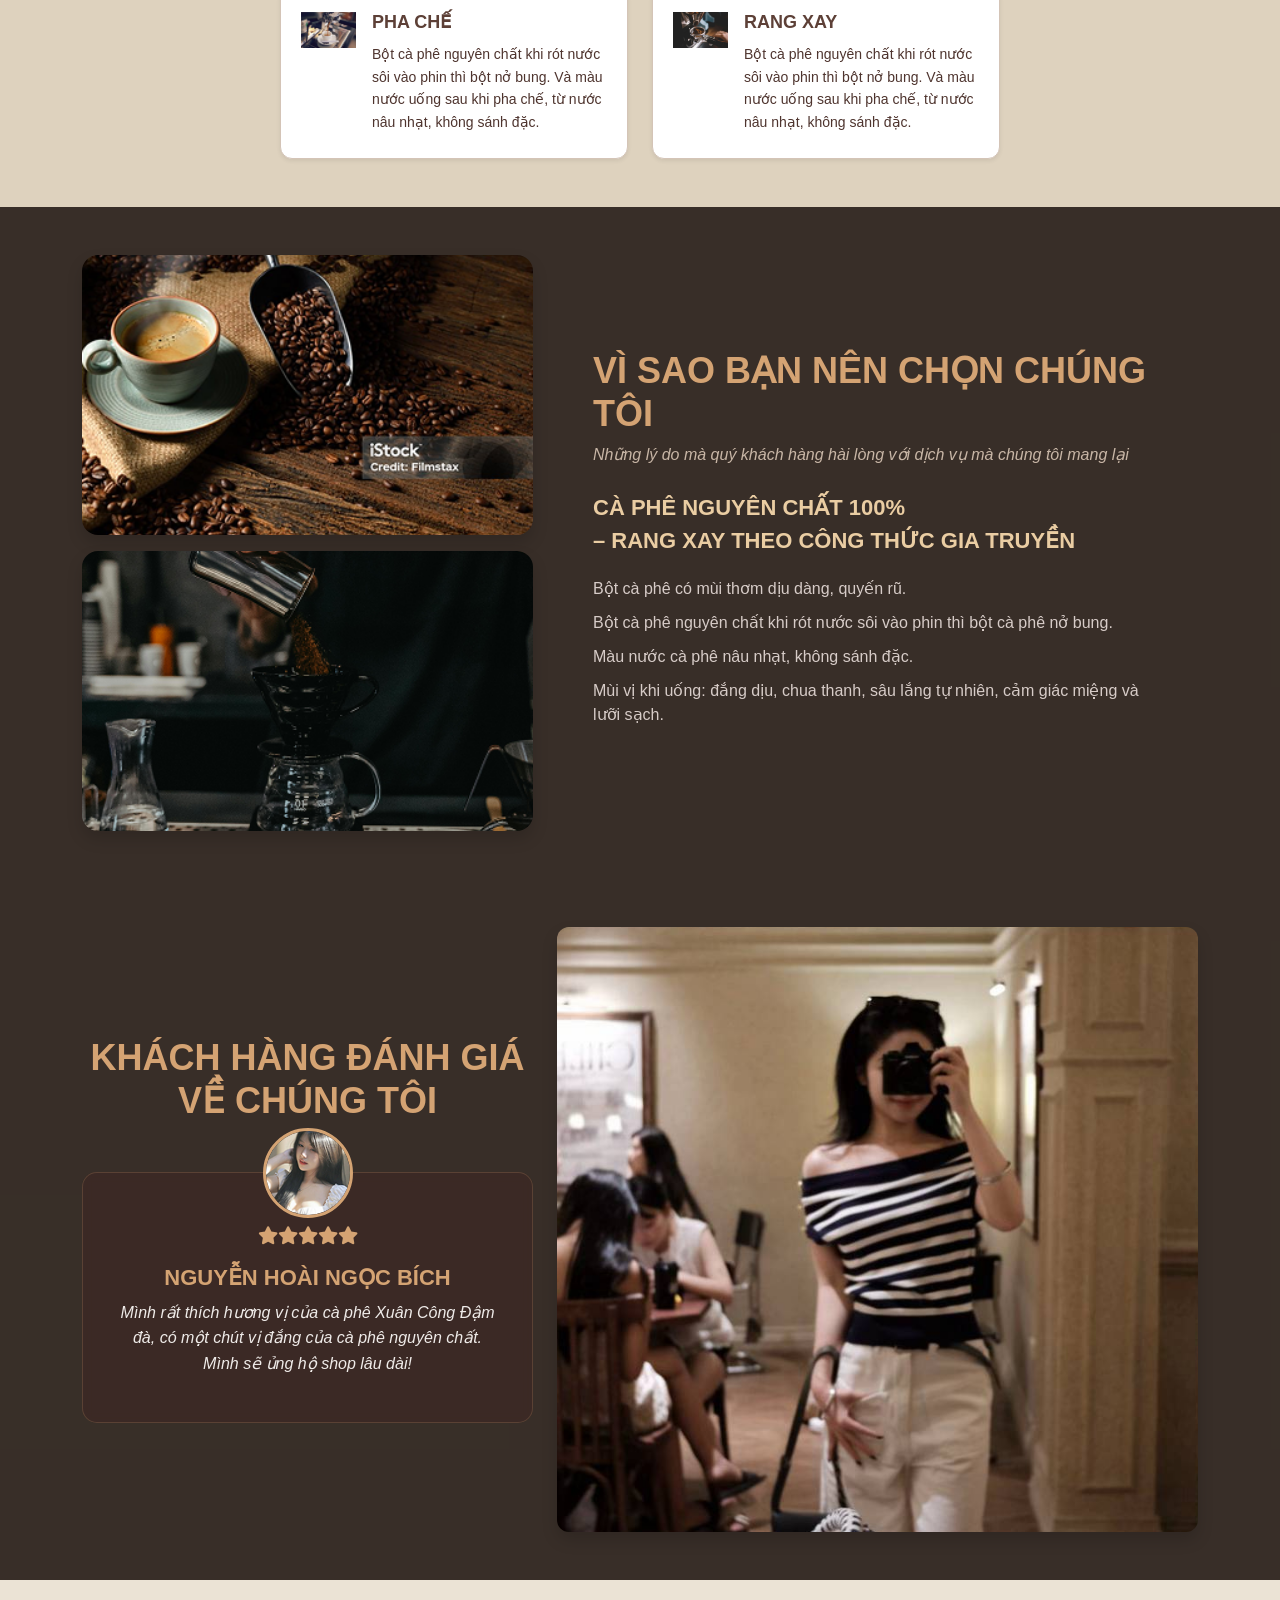
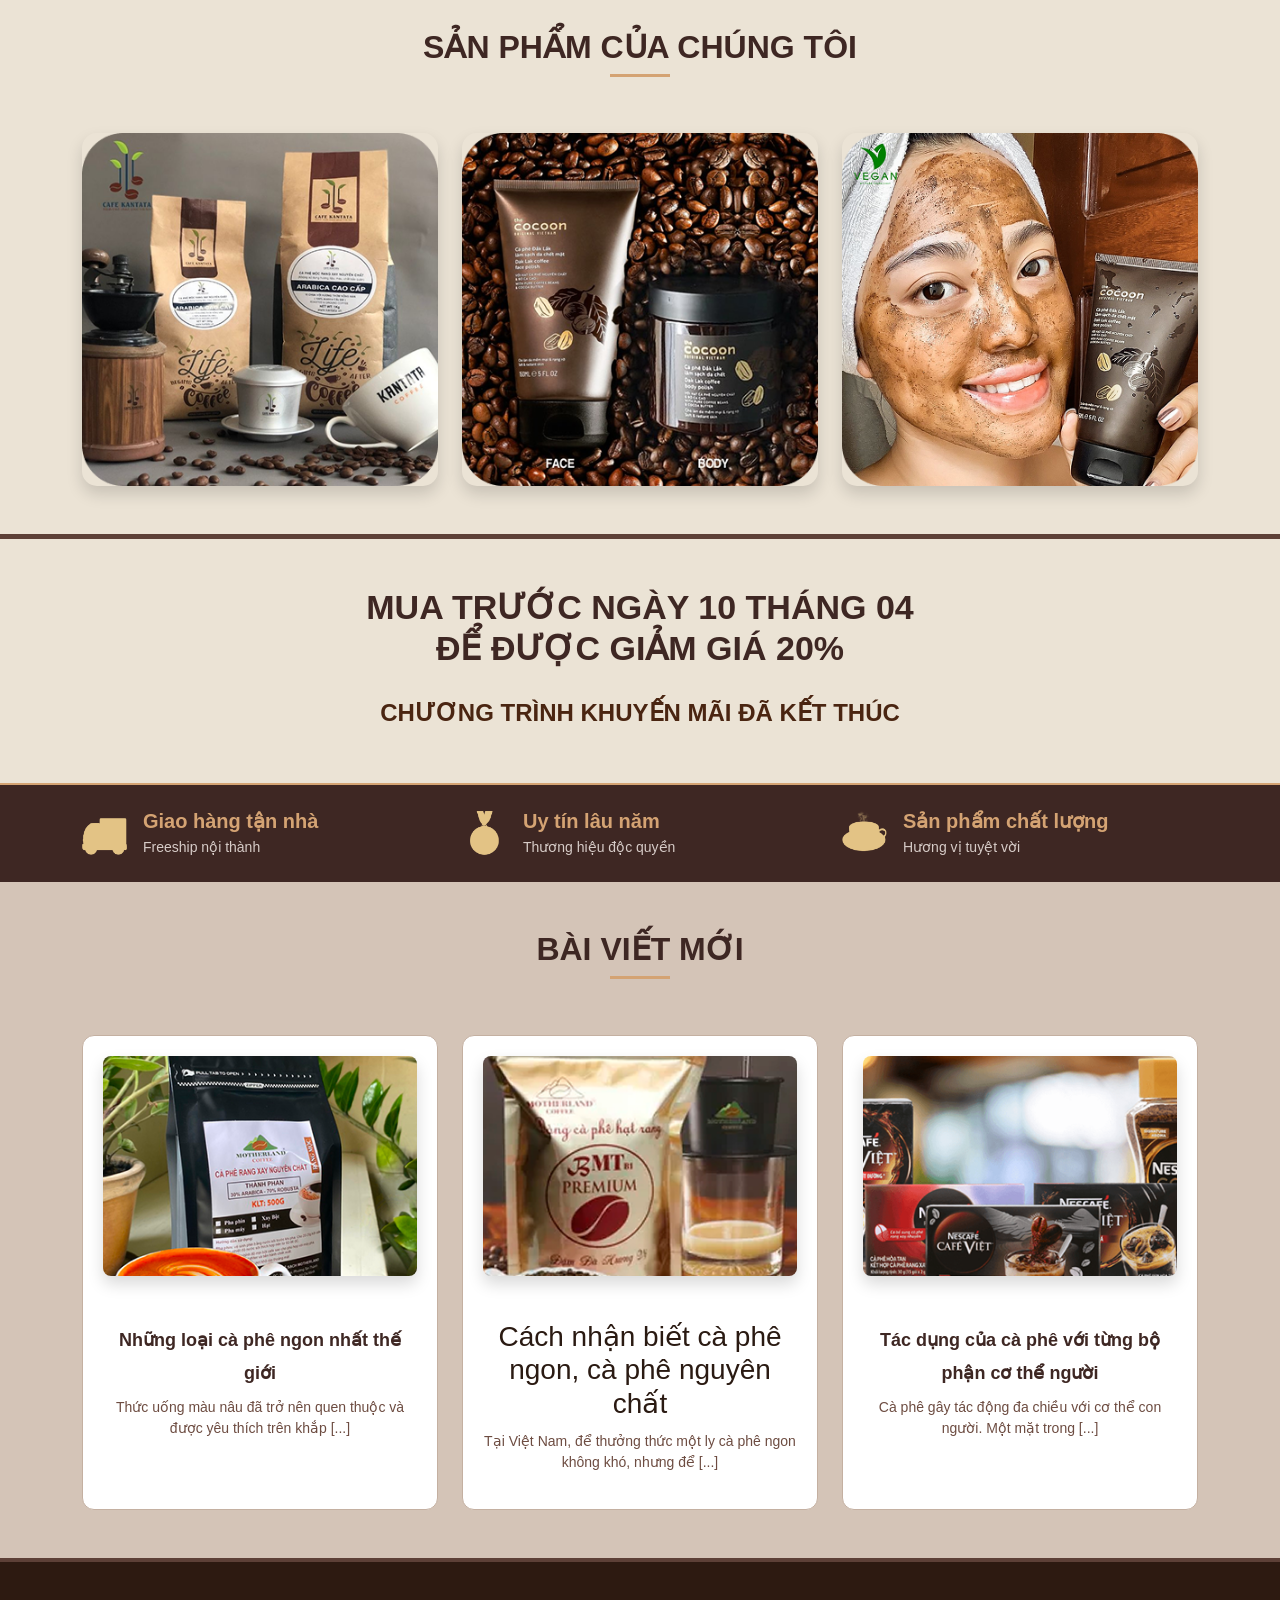
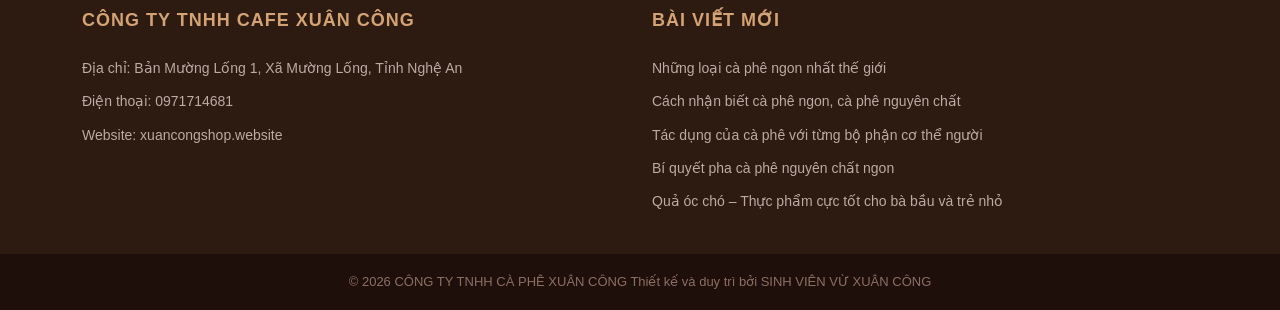
==== commit 656df280: "cmthooi" ====
--- a/index.html
+++ b/index.html
@@ -429,11 +429,9 @@
         <div class="row gy-4 text-center text-md-start pb-4">
           <div class="col-12 col-md-6">
             <h3 class="footer-heading">CÔNG TY TNHH CAFE XUÂN CÔNG</h3>
-            <p class="mb-2 text-light">Địa chỉ: Vinh Phú, Tp Vinh</p>
-            <p class="mb-2 text-light">Điện thoại: 01672271094 - 01672271095</p>
-            <p class="mb-0 text-light">
-              Website: https://www.google.com/search?q=capheabc.com
-            </p>
+            <p class="mb-2 text-light">Địa chỉ: Bản Mường Lống 1, Xã Mường Lống, Tỉnh Nghệ An</p>
+            <p class="mb-2 text-light">Điện thoại: 0971714681</p>
+            <p class="mb-0 text-light">Website: xuancongshop.website</p>
           </div>
           <div class="col-12 col-md-6">
             <h3 class="footer-heading">BÀI VIẾT MỚI</h3>
